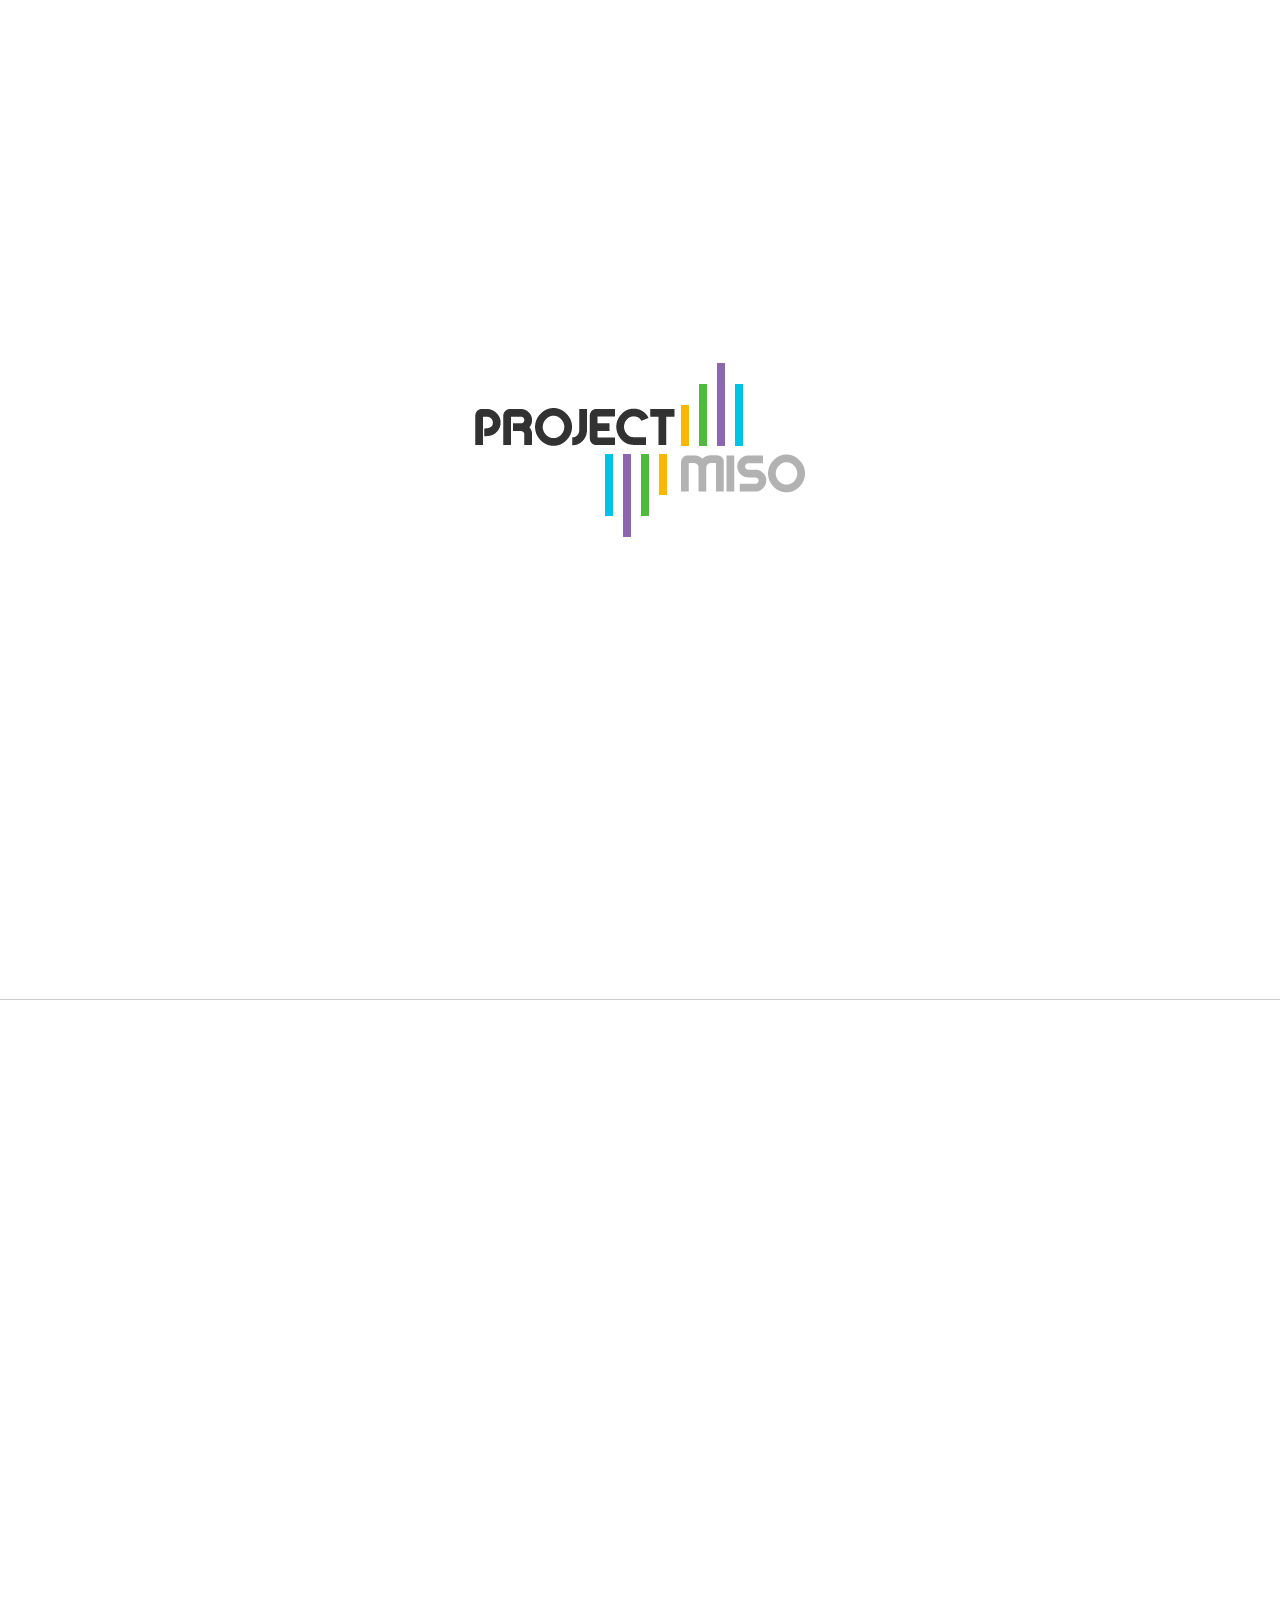
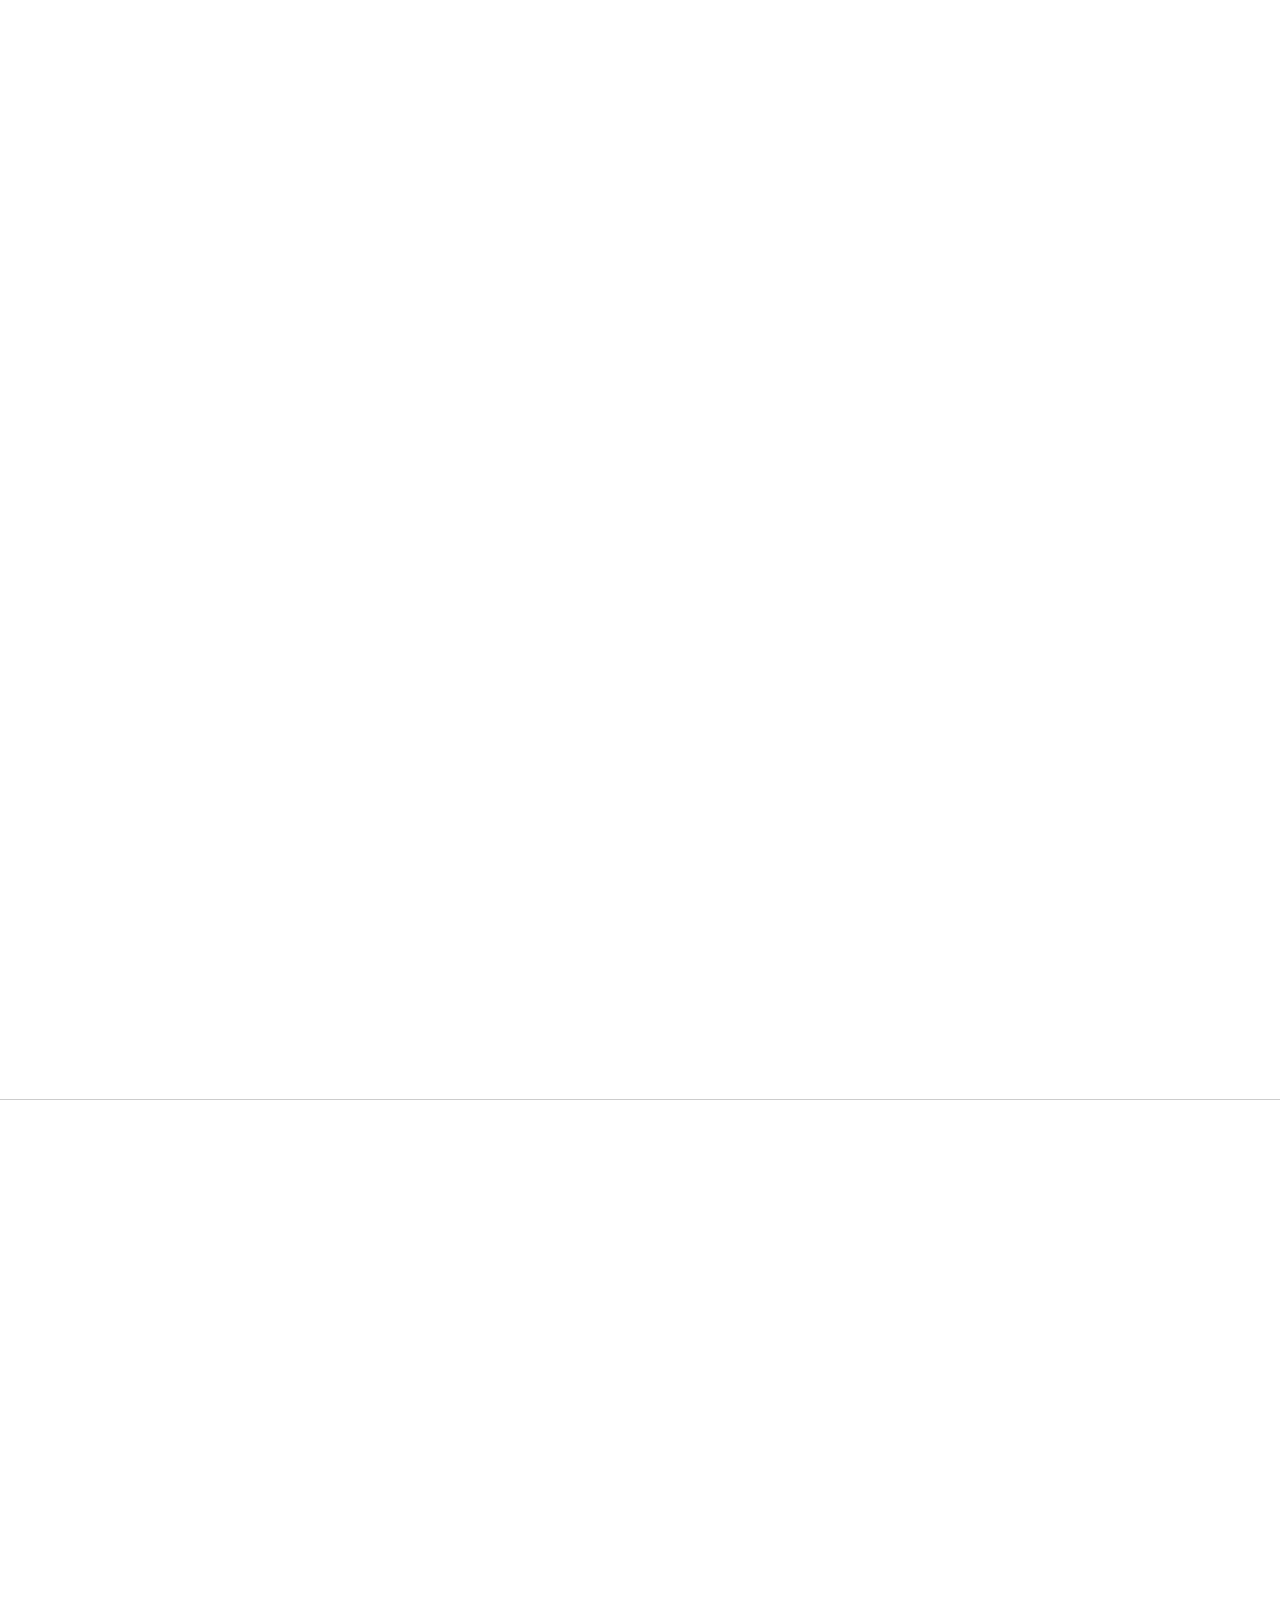
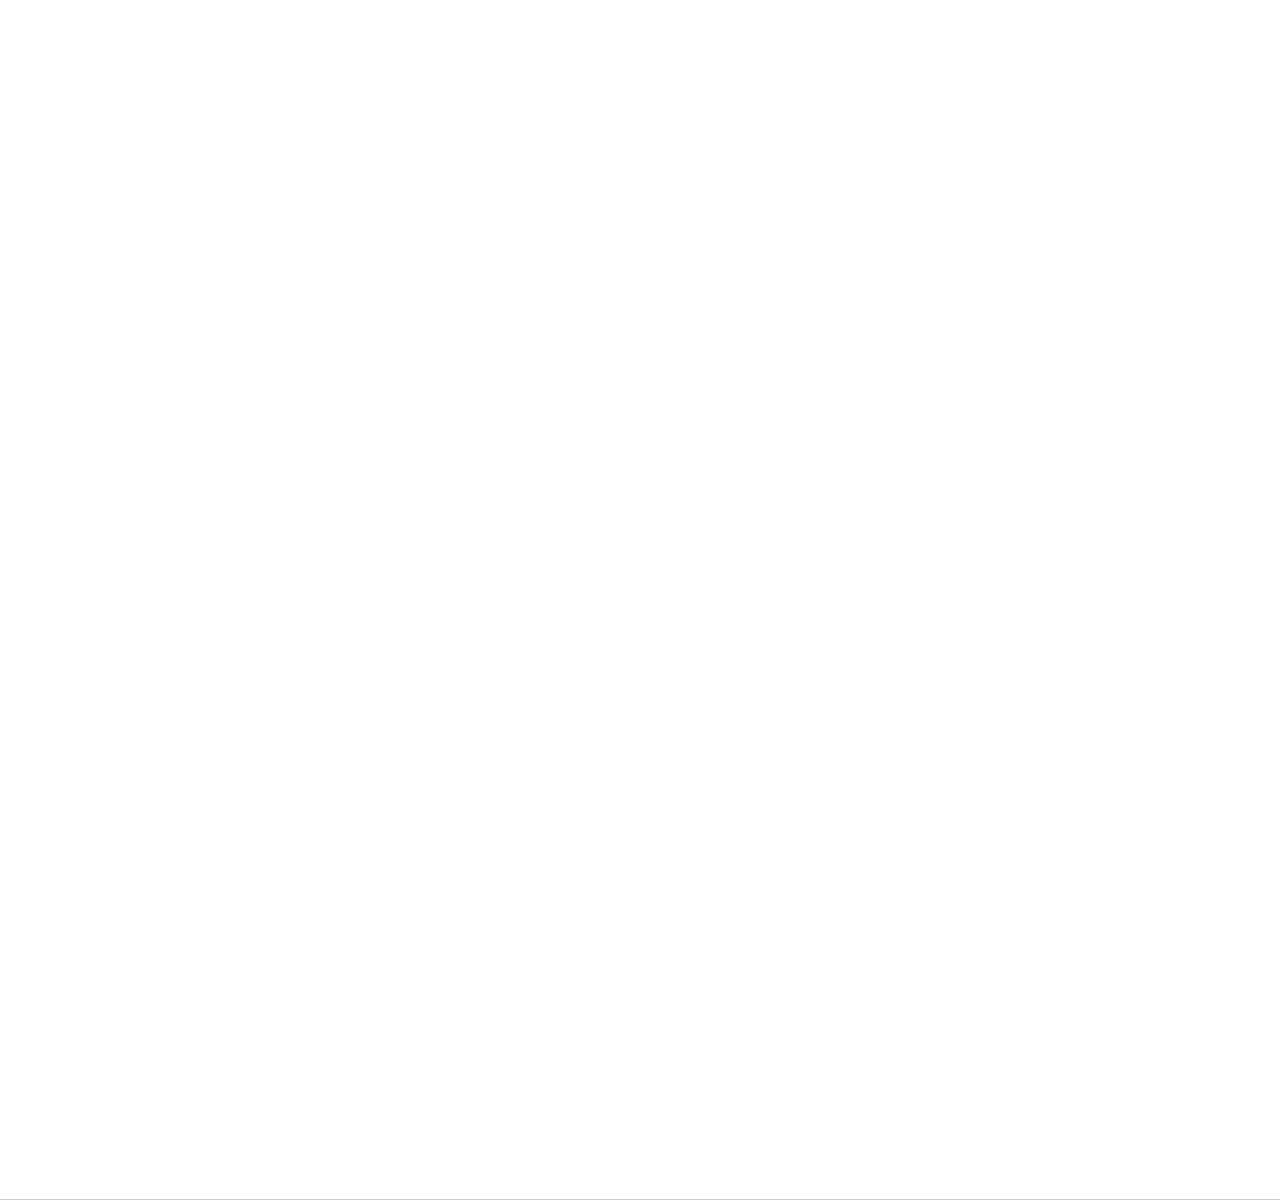
==== pm/index.html @ 78449ed8 "Started the PM Skrollr site" ====
<!DOCTYPE html>
<html>
<head>
	<meta charset="utf-8">
	<meta name="viewport" content="width=device-width, initial-scale=1, maximum-scale=1">

	<title>ProjectMiso | ...</title>
<!--[if IE]>
    <link href="/stylesheets/ie.css" media="screen, projection" rel="stylesheet" type="text/css" />
<![endif]-->

	<link href="styles/styles.css" rel="stylesheet" type="text/css" />
    <script type="text/javascript" src="js/modernizr_2.0.6.js"></script>
</head>
<body class="body_overlay_style">

    <!-- Loading Overlay -->
    <div class="loading_overlay">
		<div class="spinner moon"></div>
    </div>
    
    <!--
        Main Nav - that can move and reposition
    -->
    <nav class="main">
        <ul>
            <li><a href="#">Home</a></li>
            <li><a href="#">About</a></li>
            <li><a href="#">Our Process</a></li>
            <li><a href="#">Services</a></li>
            <li><a href="#">Case Studies</a></li>
        </ul>
    </nav>
    
    
    
    <!--  
        ############   Intro Scene 1 ##############
        Starts: 0 scroll points | Ends: 205 scroll points
    -->
    <section class="section intro_logo_scene">
        <!-- turn this from absolute/relative to fixed, then return to absolute to move it out of screen -->
        <div class="logo_box" data-201="position: fixed; top: 50%;" data-205="position: absolute; top: 0px">
            <div class="logo_broken">
                <div class="project" data-60="left: 0px;opacity:1" data-200="left: -100px;opacity:0"><img src="images/logo_01_project.png" width="204" height="49" alt="logo_01_project"></div>
                <div class="miso" data-60="left: 199px;opacity:1" data-200="left: 300px;opacity:0"><img src="images/logo_01_miso.png" width="131" height="46" alt="logo_01_miso"></div>
                <div class="bars top">
                    <div class="color_4" data-0="top: 42px;opacity:1" data-200="top: -500px;opacity:0"></div>
                    <div class="color_3" data-0="top: 21px;opacity:1" data-150="top: -500px;opacity:0"></div>
                    <div class="color_2" data-0="top: 0px;opacity:1" data-100="top: -500px;opacity:0"></div>
                    <div class="color_1" data-0="top: 21px;opacity:1" data-50="top: -500px;opacity:0"></div>
                </div>
                <div class="bars bottom">
                    <div class="color_4" data-0="top: 0px;opacity:1" data-200="top: 500px;opacity:0"></div>
                    <div class="color_3" data-0="top: 0px;opacity:1" data-150="top: 500px;opacity:0"></div>
                    <div class="color_2" data-0="top: 0px;opacity:1" data-100="top: 500px;opacity:0"></div>
                    <div class="color_1" data-0="top: 0px;opacity:1" data-50="top: 500px;opacity:0"></div>
                </div>
            </div>
        </div>
    
    </section>
    
    <!-- 
        Black/White Slanted Background 
        Should start moving just before logo disappears => for Intro Scene 2
    -->
    <div class="slanted_bg" 
        data-0="left: 130%;" 
        data-150="left: 130%;" data-250="left: 30%;" 
        data-1400="left: 30%;" data-1700="left: -67%;">
        <div class="slanted_bg_1"></div>
    </div>
        
    <!-- 
        ############   Intro Scene 2 ##############
        Starts: 150 scroll points | Ends: 1500 scroll points
        
        Animation completed by 1200, pause till 1300
    -->
    <!-- The Scene Section -->
    <section class="section intro_scene2">
        <div class="wrapper">
            
            <!-- 
                Turn this from absolute/relative to fixed, then return to absolute to move it out of screen.
                Time it to show this after the H1 paragraphs below.
                Phase out while Scene 3 is coming in. Time this with Scene 3 logo.
            -->
            <header 
                data-700="position:fixed;opacity:0;top:-200px;" data-1100="opacity:1;top:40px;"
                data-1500="opacity:1;" data-1605="opacity:0; pisition: relative;">
                <a href="/" class="logo" title="Home"></a>
            </header>
            
            <!--
                Turning this to fixed position just before the logo disintegration completes.
                Phases out as Scene 3 comes in
            -->
            <div class="content_box" 
                data-150="position:fixed; left: 15%;"
                data-1500="opacity: 1;" data-1605="opacity: 0; position: relative;">
                
                <!-- This H1 is invisible to the user -->
                <h1 class="out">We develop business solutions. We design for people. We make websites.</h1>
                
                <!-- 
                    Animated H1s 
                    Each takes 100 points, the next start -30 points
                    Starts slightly before the slanted BG stops - see above.
                -->
                <h1>
                    <div class="pieces" 
                        data-230="opacity: 0; top: 50px; transform: rotate(10deg);" data-330="opacity: 1; top: 0px; transform: rotate(0deg);" >We</div>
                    <div class="pieces" 
                        data-300="opacity: 0; top: 50px; transform: rotate(10deg);" data-400="opacity: 1; top: 0px; transform: rotate(0deg);">develop</div>
                    <div class="pieces"  
                        data-370="opacity: 0; top: 50px; transform: rotate(10deg);" data-470="opacity: 1; top: 0px; transform: rotate(0deg);">business</div>
                    <div class="pieces" data-0="opacity: 0; top: 20px; transform: rotate(10deg);" 
                        data-440="opacity: 0; top: 50px; transform: rotate(10deg);" data-540="opacity: 1; top: 0px; transform: rotate(0deg);">solutions.</div>
                </h1>
                <h1>
                    <div class="pieces" 
                        data-510="opacity: 0; top: 50px; transform: rotate(10deg);" data-610="opacity: 1; top: 0px; transform: rotate(0deg);">We</div>
                    <div class="pieces" 
                        data-580="opacity: 0; top: 50px; transform: rotate(10deg);" data-680="opacity: 1; top: 0px; transform: rotate(0deg);">design</div>
                    <div class="pieces" 
                        data-650="opacity: 0; top: 50px; transform: rotate(10deg);" data-750="opacity: 1; top: 0px; transform: rotate(0deg);">for</div>
                    <div class="pieces" 
                        data-730="opacity: 0; top: 50px; transform: rotate(10deg);" data-830="opacity: 1; top: 0px; transform: rotate(0deg);">people.</div>
                </h1>
                <h1>
                    <div class="pieces" 
                        data-800="opacity: 0; top: 50px; transform: rotate(10deg);" data-900="opacity: 1; top: 0px; transform: rotate(0deg);">We</div>
                    <div class="pieces" 
                        data-870="opacity: 0; top: 50px; transform: rotate(10deg);" data-970="opacity: 1; top: 0px; transform: rotate(0deg);">make</div>
                    <div class="pieces" 
                        data-940="opacity: 0; top: 50px; transform: rotate(10deg);" data-1040="opacity: 1; top: 0px; transform: rotate(0deg);">websites.</div>
                </h1>
                <div class="blurb" 
                    data-1100="opacity: 0;left: -40px;" data-1200="opacity: 1; left: 0px;">
                    ProjectMiso was established in 2001 in NYC.  As the internet grew and matured, so did we.  
                    And as technology evolved we lead the way, every year adding to the knowledge of the past.  
                    Web technology now runs through our veins, we live and breath it. 
                </div>
            </div>
            
        </div>
    </section>
    
    
    
    <!-- 
        ############   Intro Scene 2 ##############
        Starts: 1300 scroll points | Ends: ??? scroll points
        
        Animation completed by 1200, pause till 1300
    -->
    <!-- The Scene Section -->
    <section class="section intro_scene3">
        <div class="wrapper">
            <!-- 
                Phase in as scene 2 ends. Time this with Scene 2 logo.
                Push out as soon as scene 3 starts.
            -->
            <header 
                data-1500="position:fixed;opacity:0;" data-1600="opacity:1;">
                <a href="/" class="logo" title="Home"></a>
            </header>
    
            <!--
                Turnign this to fixed position just before the logo disintegration completes.
                Starts as soon as the scene moves in - see timing for the scene's logo above.
            -->
            <div class="content_box" 
                data-1600="position:fixed; left: 15%;">
                <h1 class="out">We build brands. We grow revenue.  We all succeed.</h1>
                
                <!-- 
                    Animated H1s 
                    Each takes 100 points, the next start -30 points
                    Starts soon after the scene moves in - see timing for the scene's logo above.
                -->
                <h1>
                    <div class="segment">
                        <div class="pieces" 
                            data-1700="opacity: 0; left: 40px; top: 20px;" data-1800="opacity: 1; left: 0px; top: 0px;">We</div>
                        <div class="pieces" 
                            data-1770="opacity: 0; left: 40px; top: -20px;" data-1870="opacity: 1; left: 0px; top: 0px;">build</div>
                        <div class="pieces" 
                            data-1840="opacity: 0; left: 40px; top: 20px;" data-1940="opacity: 1; left: 0px; top: 0px;">brands.</div>
                    </div>
                    <div class="segment">
                        <div class="pieces" 
                            data-1910="opacity: 0; left: 40px; top: -20px;" data-2010="opacity: 1; left: 0px; top: 0px;">We</div>
                        <div class="pieces"
                            data-1980="opacity: 0; left: 40px; top: 20px;" data-2080="opacity: 1;  left: 0px; top: 0px;">grow</div>
                        <div class="pieces"
                            data-2050="opacity: 0; left: 40px; top: -20px;" data-2150="opacity: 1; left: 0px; top: 0px;">revenue.</div>
                    </div>
                    <div class="segment">
                        <div class="pieces" 
                            data-2120="opacity: 0; left: 40px; top: -20px;" data-2220="opacity: 1; left: 0px; top: 0px;">We</div>
                        <div class="pieces" 
                            data-2190="opacity: 0; left: 40px; top: 20px;" data-2290="opacity: 1; left: 0px; top: 0px;">all</div>
                        <div class="pieces" 
                            data-2260="opacity: 0; left: 40px; top: -20px;" data-2360="opacity: 1; left: 0px; top: 0px;">succeed.</div>
                    </div>
                </h1>
                <div class="clearfix"></div>
                <div class="blurb" 
                    data-2330="opacity: 0; left: 40px;" data-2530="opacity: 1; left: 0px;">
                    And we do it with user and client conscious strategy, amazing creative design and groundbreaking code.  
                    We are known for our award-winning websites and applications.  We make evolved, thought provoking  
                    products for enterprise and startups for the web, ipad, iphone and android devices.
                </div>
            </div>
        </div>
    </section>
    
    <!-- ########## JAVASCRIPTS ############ -->
    <script type="text/javascript" src="http://ajax.googleapis.com/ajax/libs/jquery/1.11.0/jquery.min.js"></script>
    <script type="text/javascript" src="js/jquery.easing.1.3.js"></script>
    <script type="text/javascript" src="js/utils.js"></script>
    
    <!-- Custom Modules -->
    <script type="text/javascript" src="js/miso.tracker.js"></script>
    <script type="text/javascript" src="js/miso.animator.js"></script>
    <script type="text/javascript" src="js/skrollr.js"></script>
    
    <!-- Script Level -->
    <script type="text/javascript" src="js/scripts.js"></script>

</body>
</html>
---- pm/styles/styles.css ----
@import url('fonts.css');
@import url('stylesheets/screen.css') screen;
@import url('stylesheets/print.css') print;
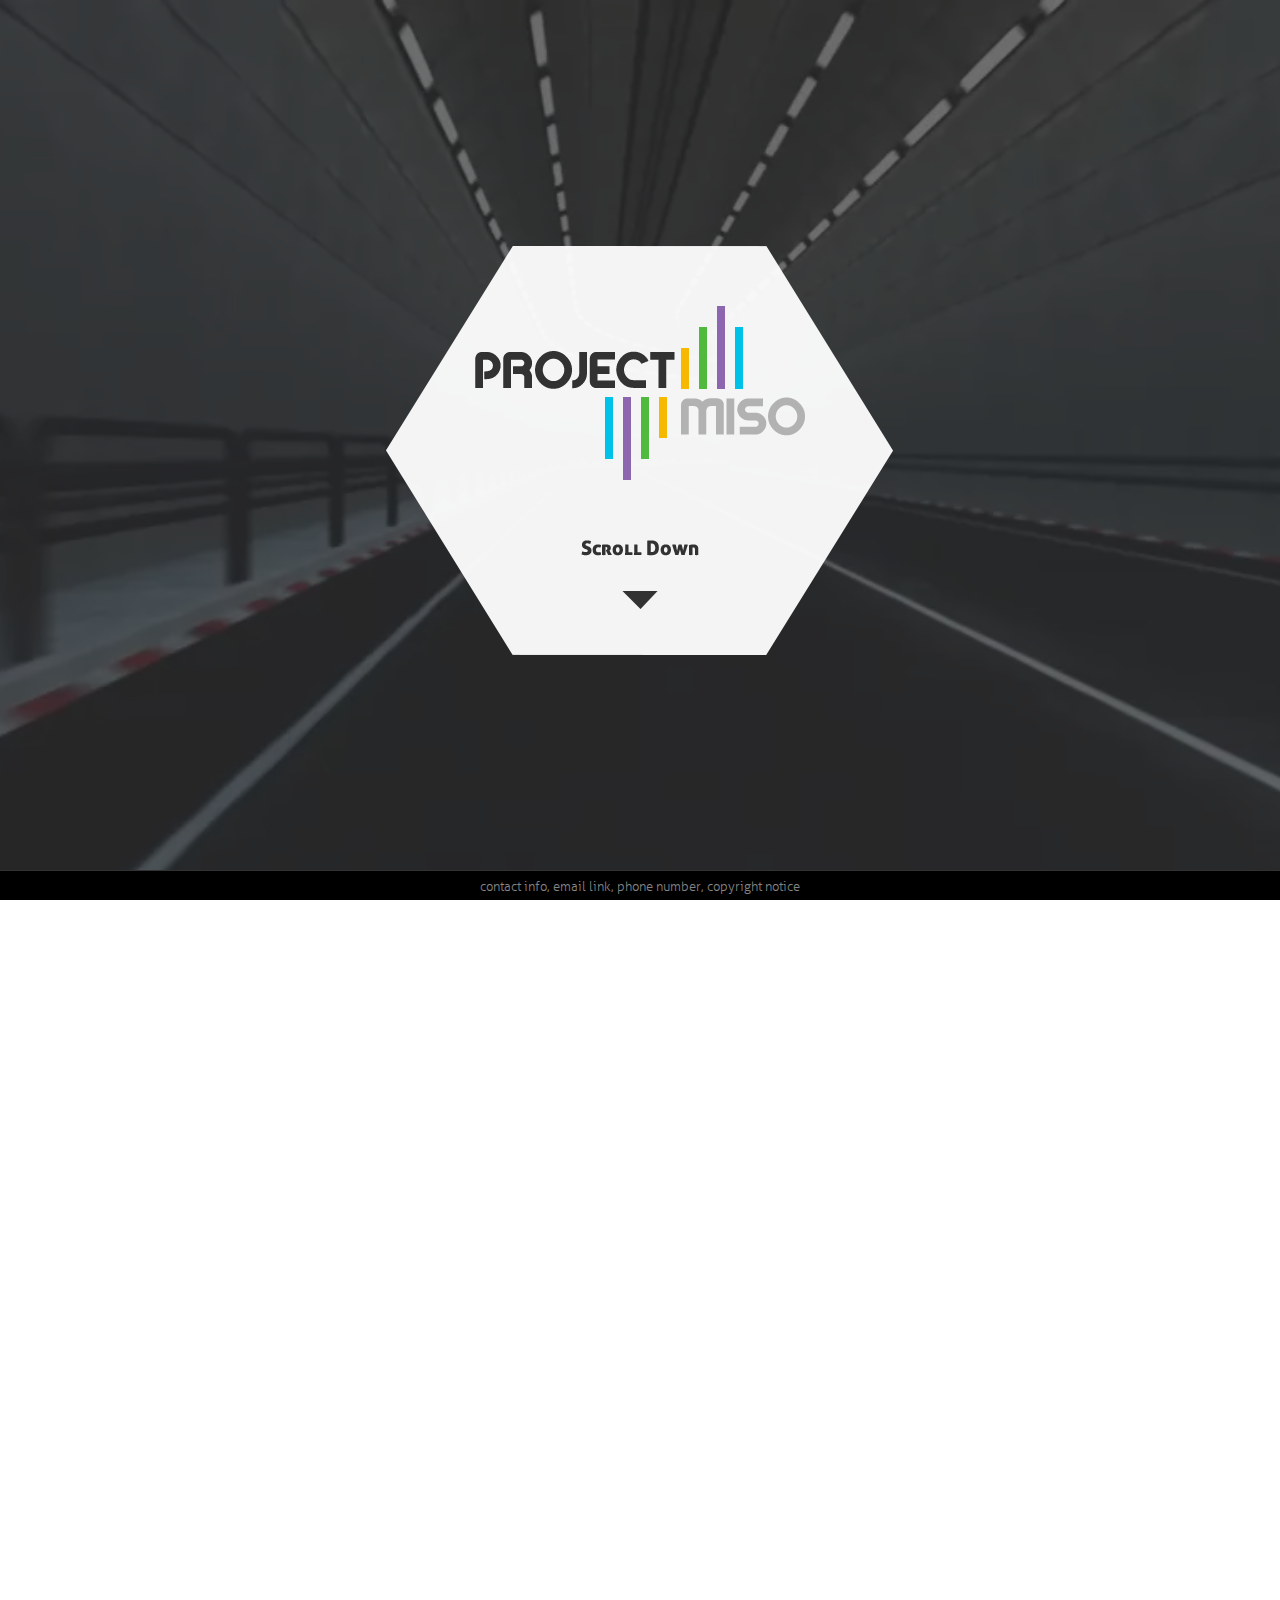
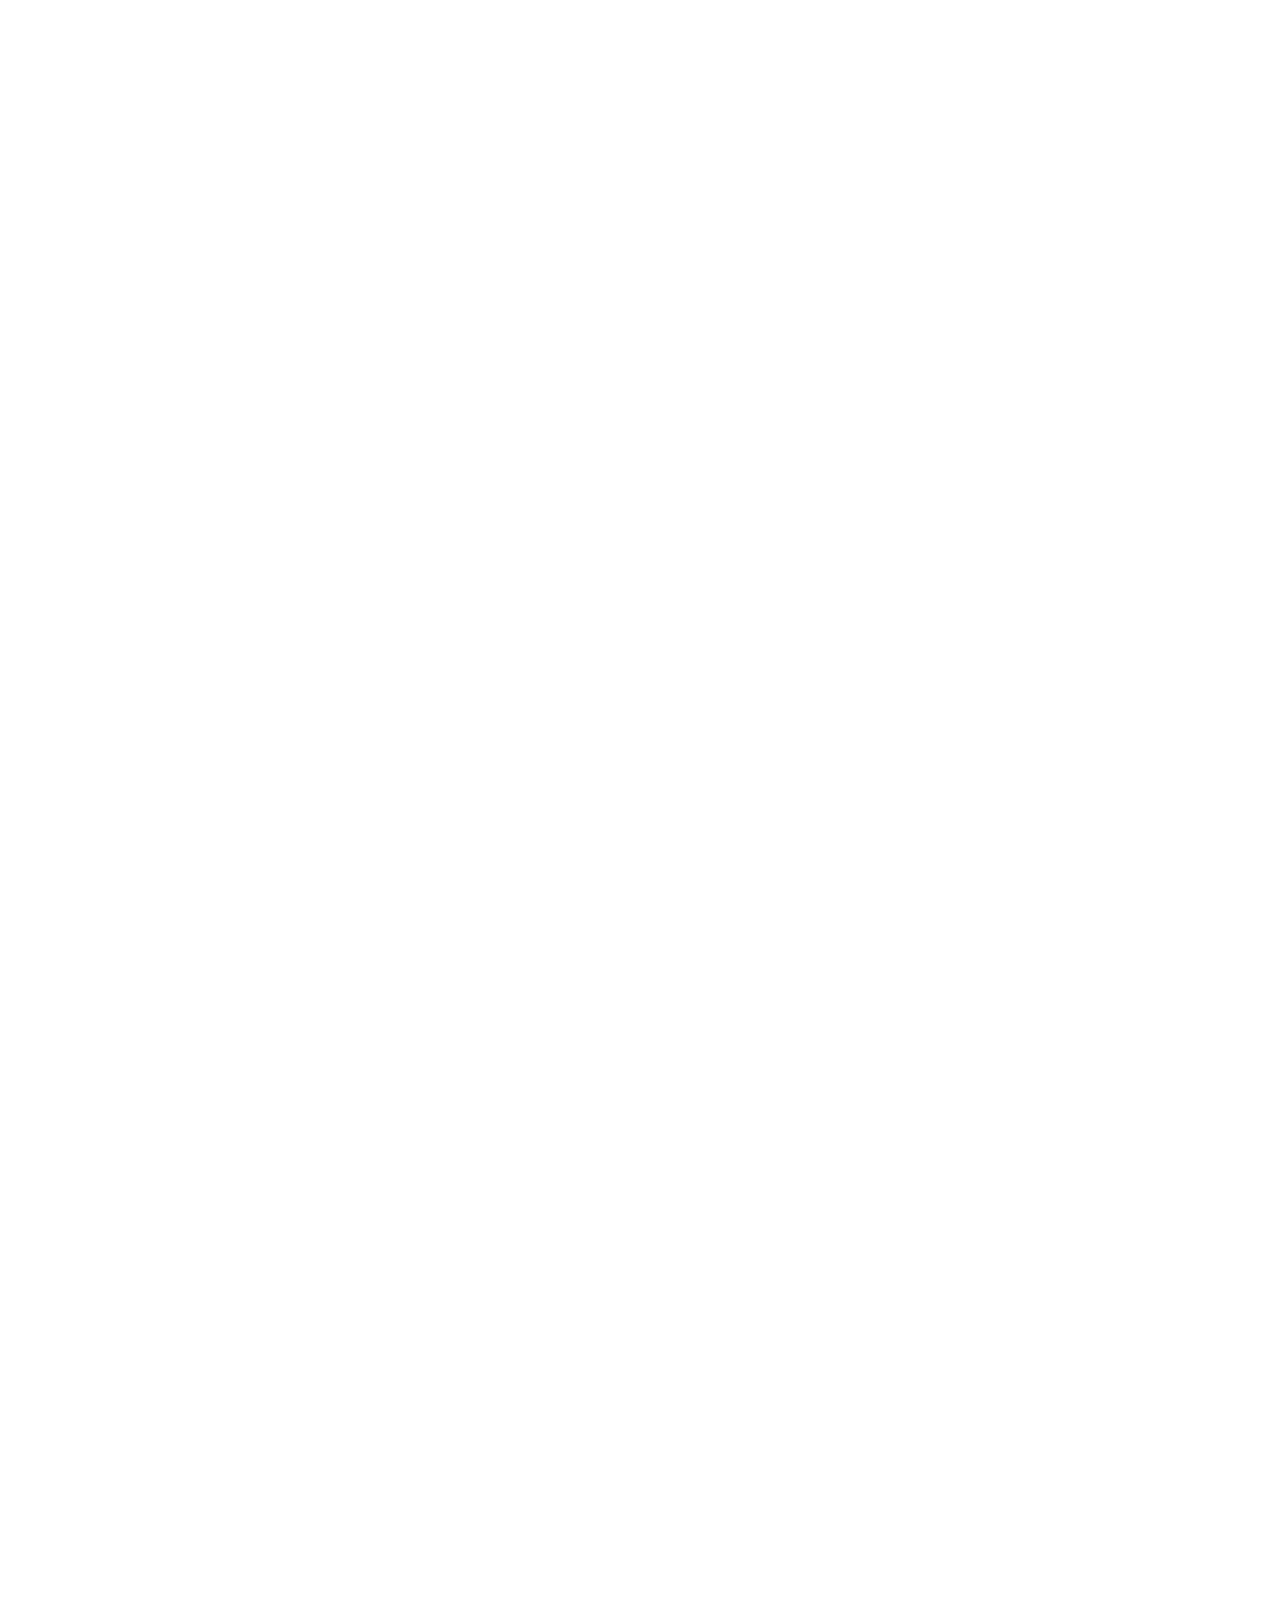
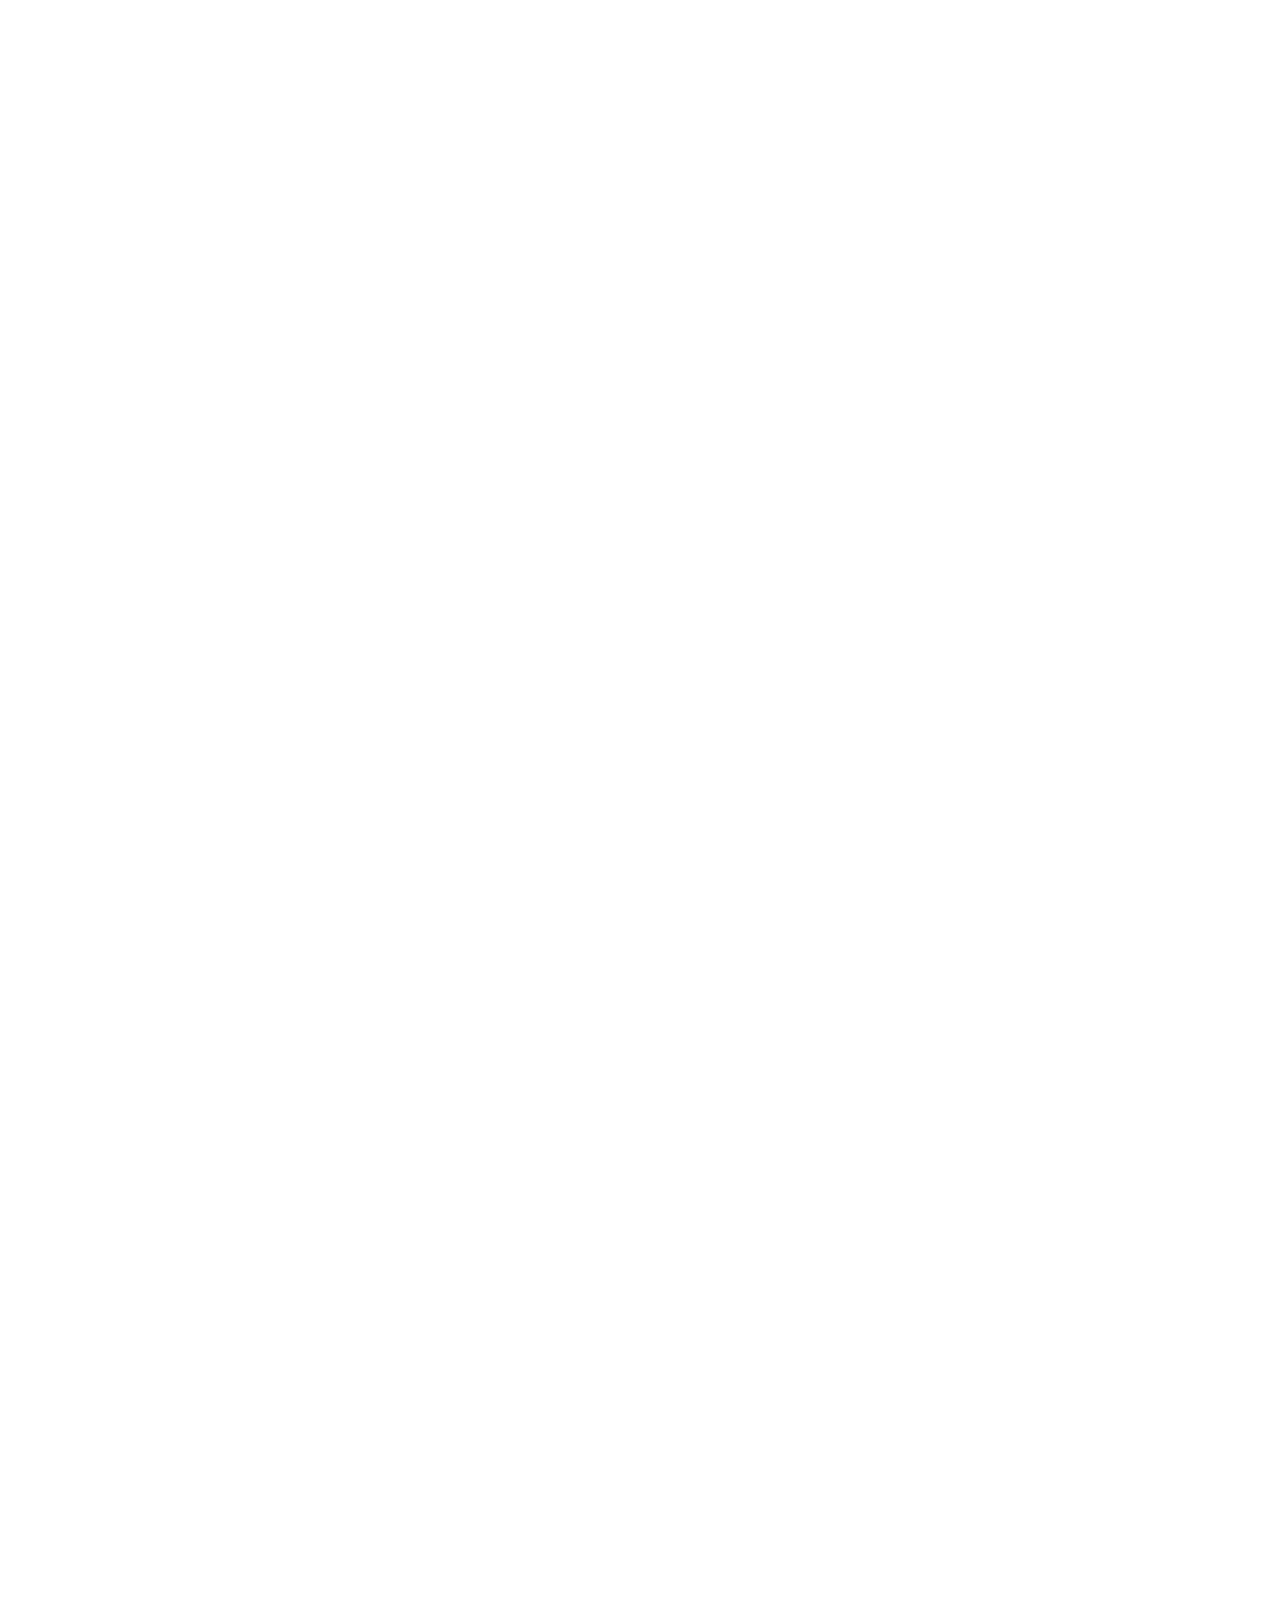
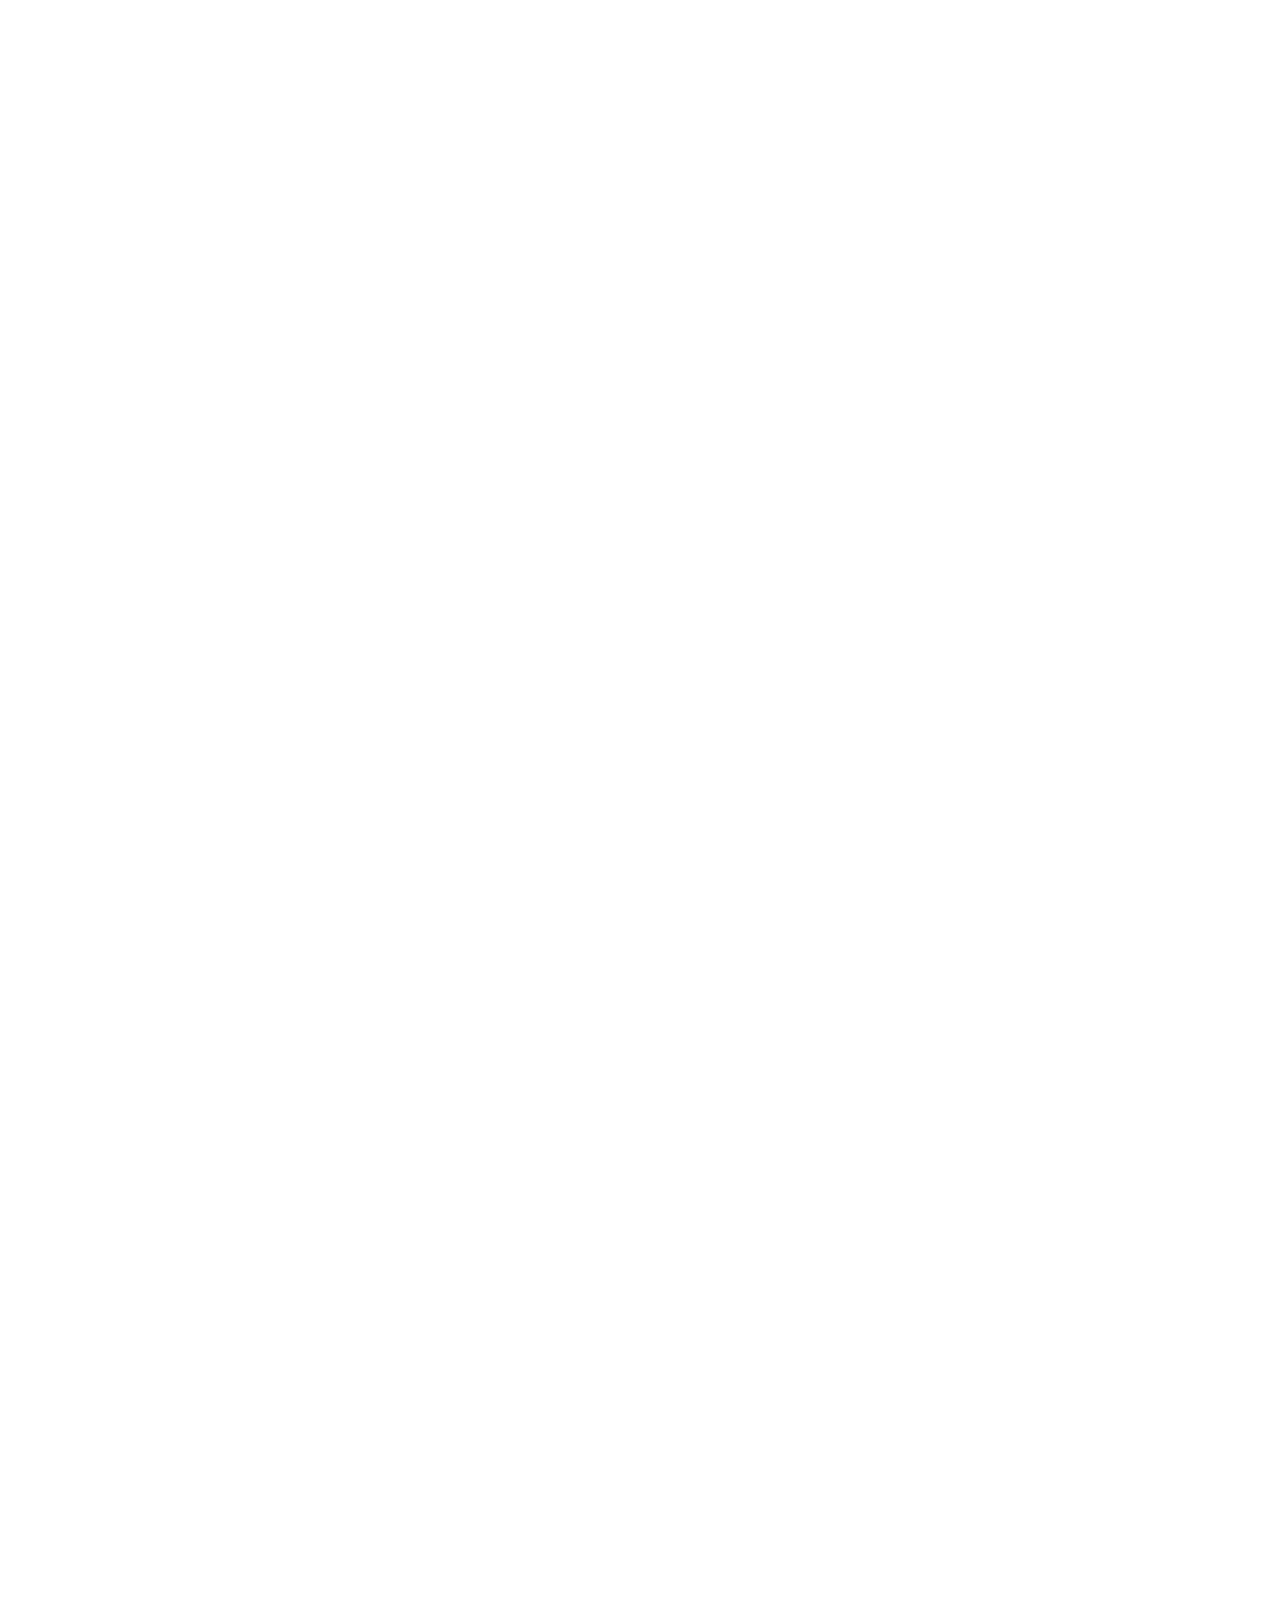
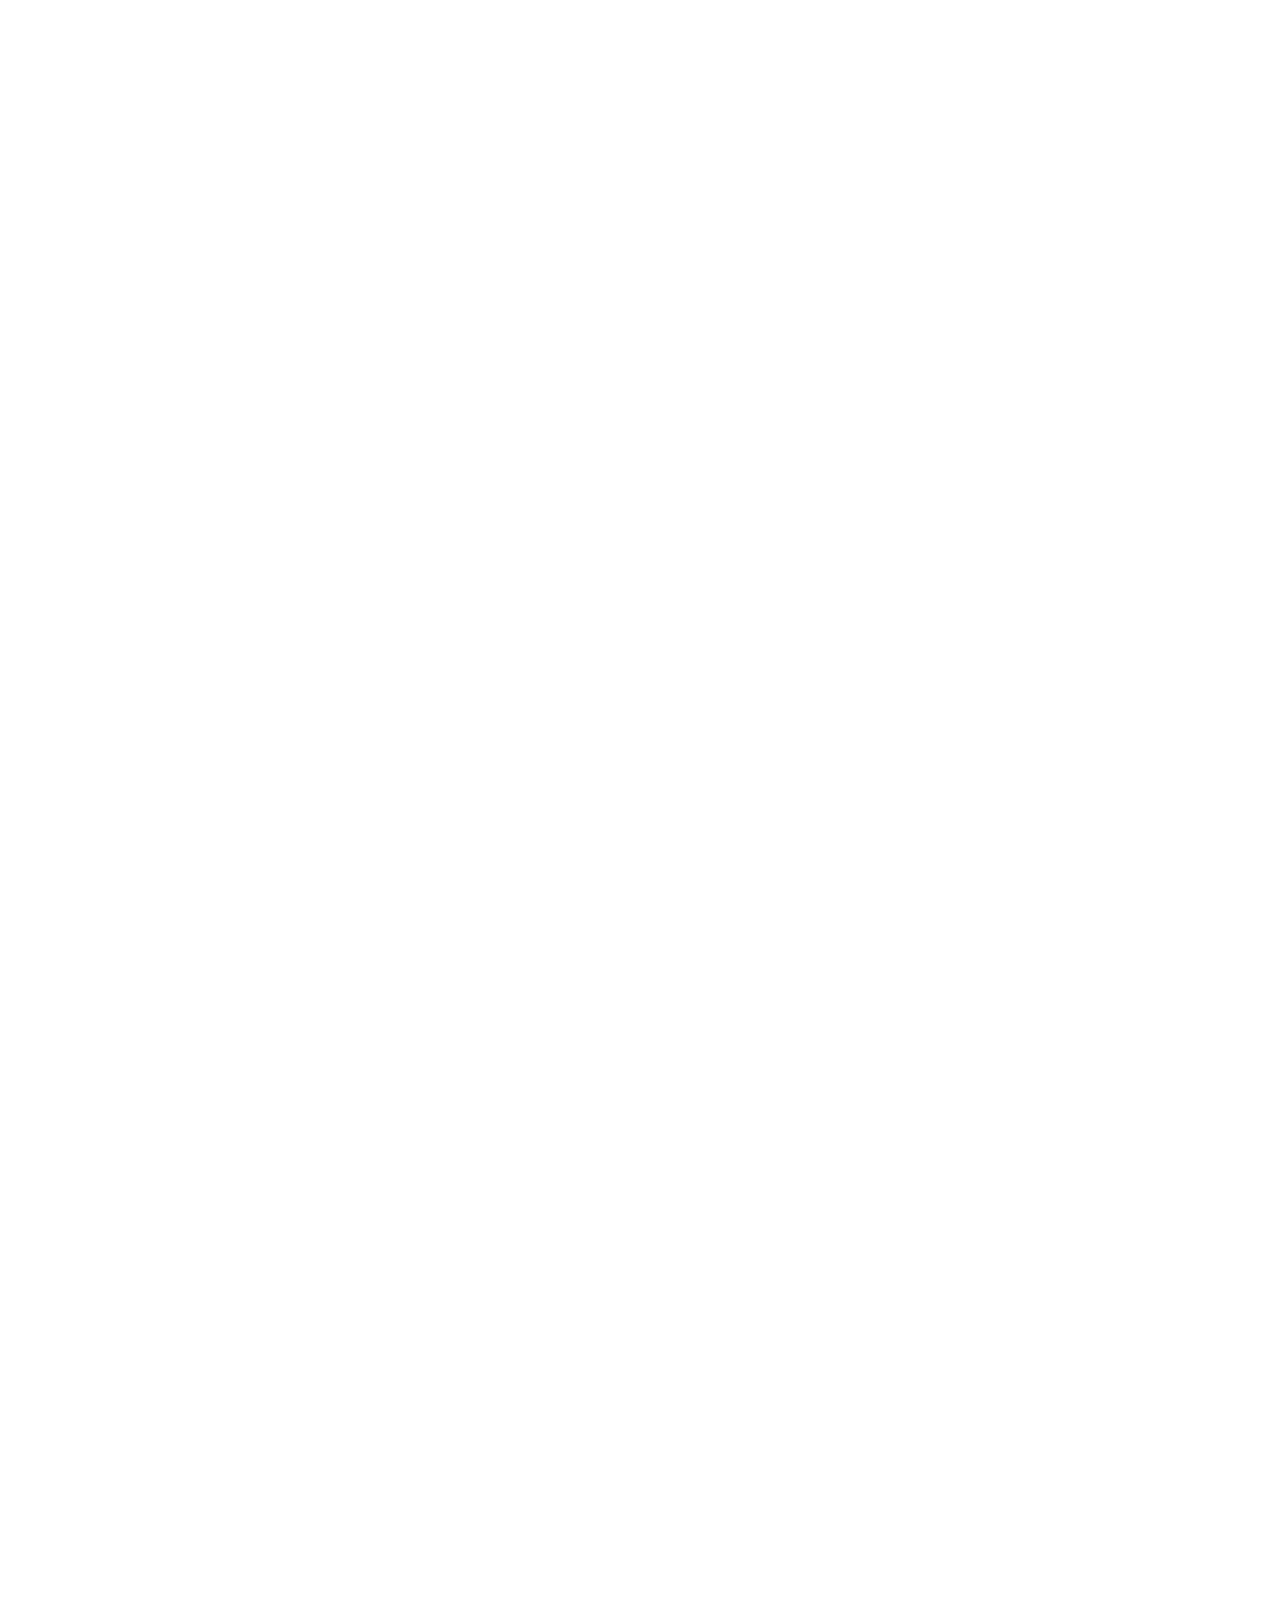
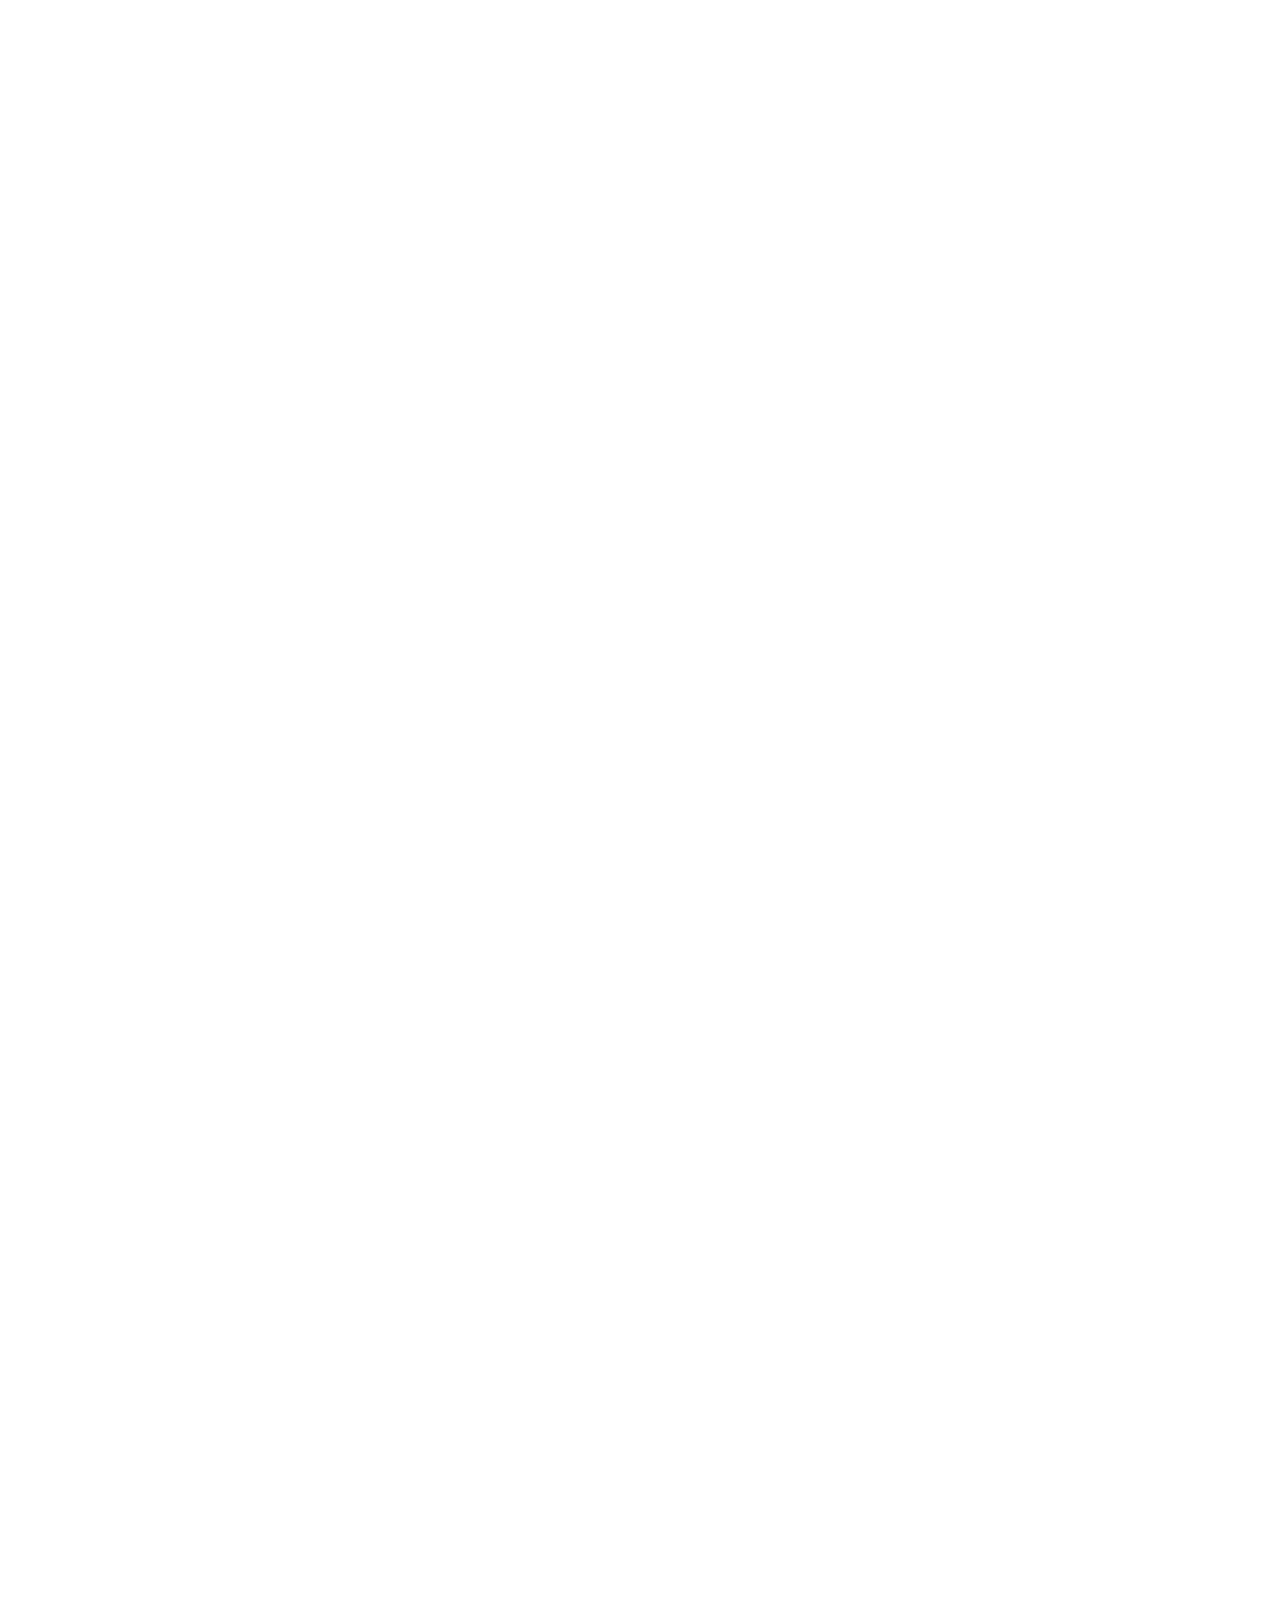
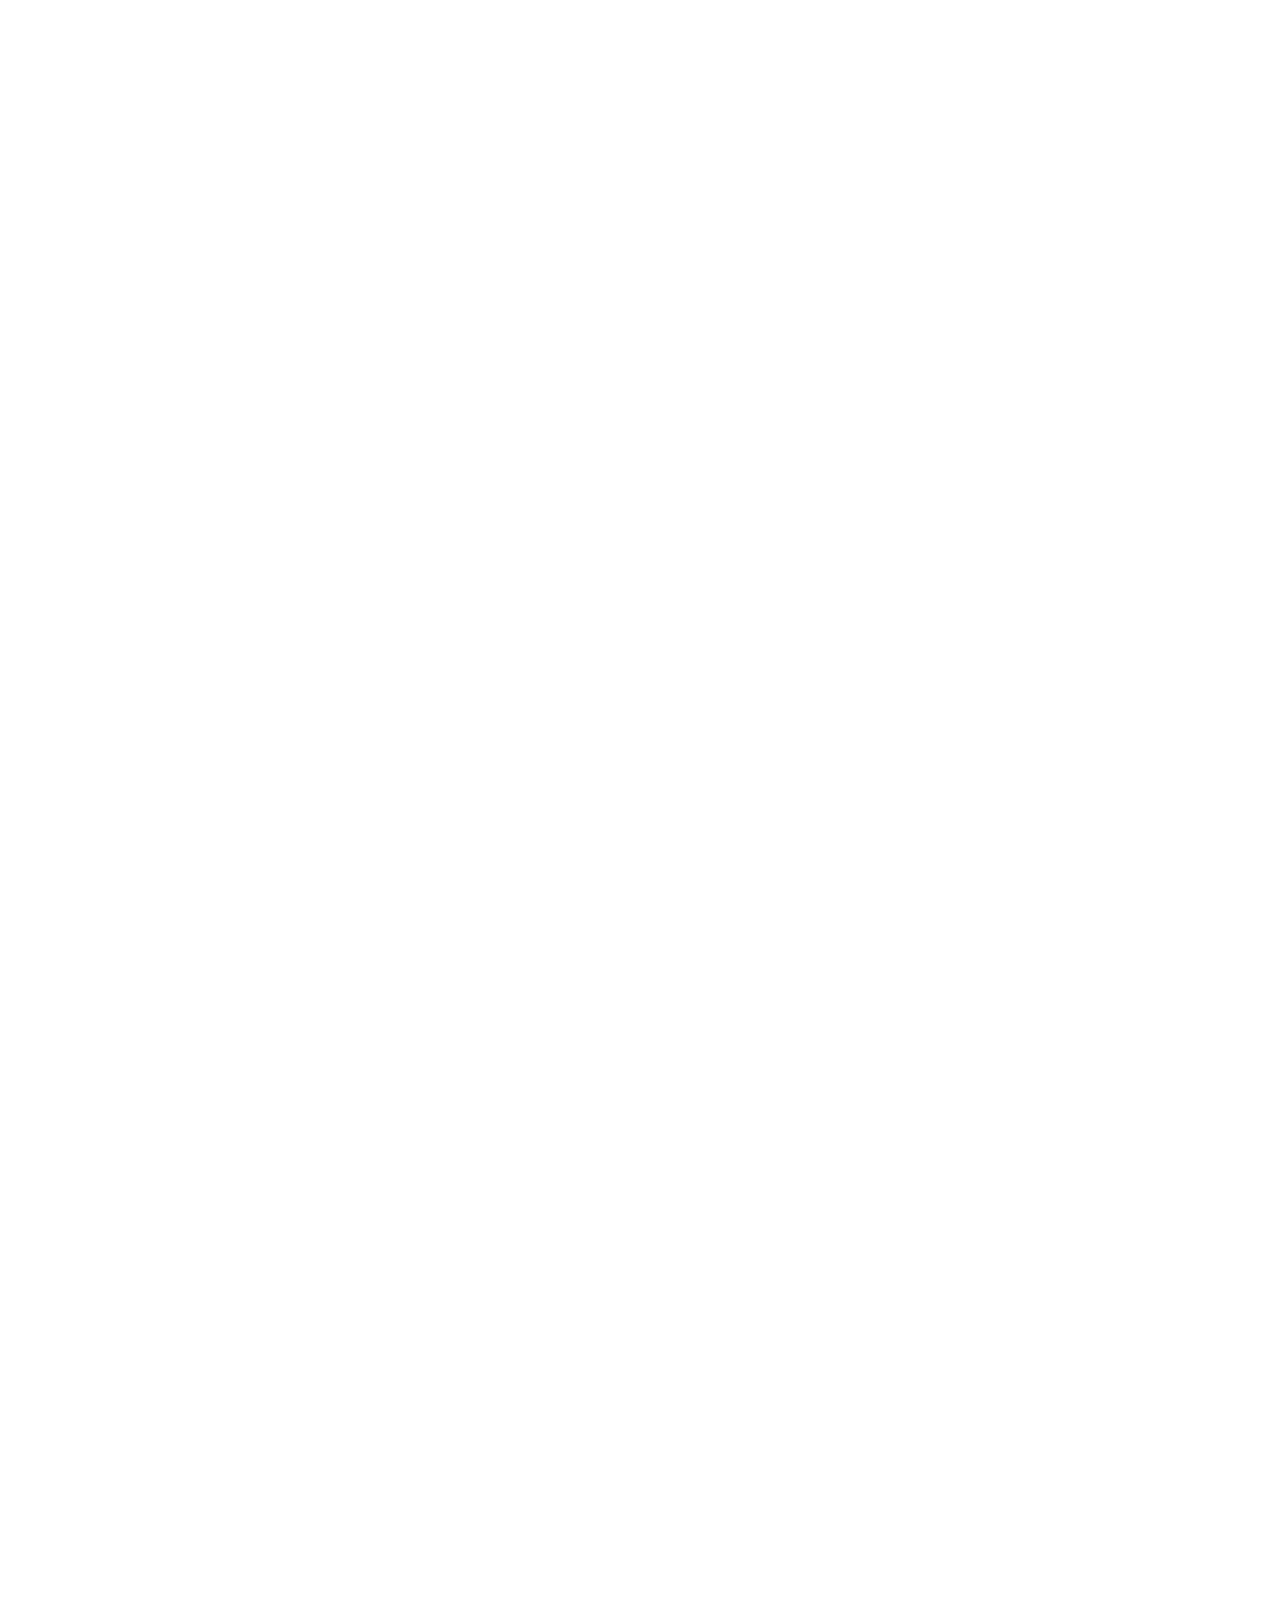
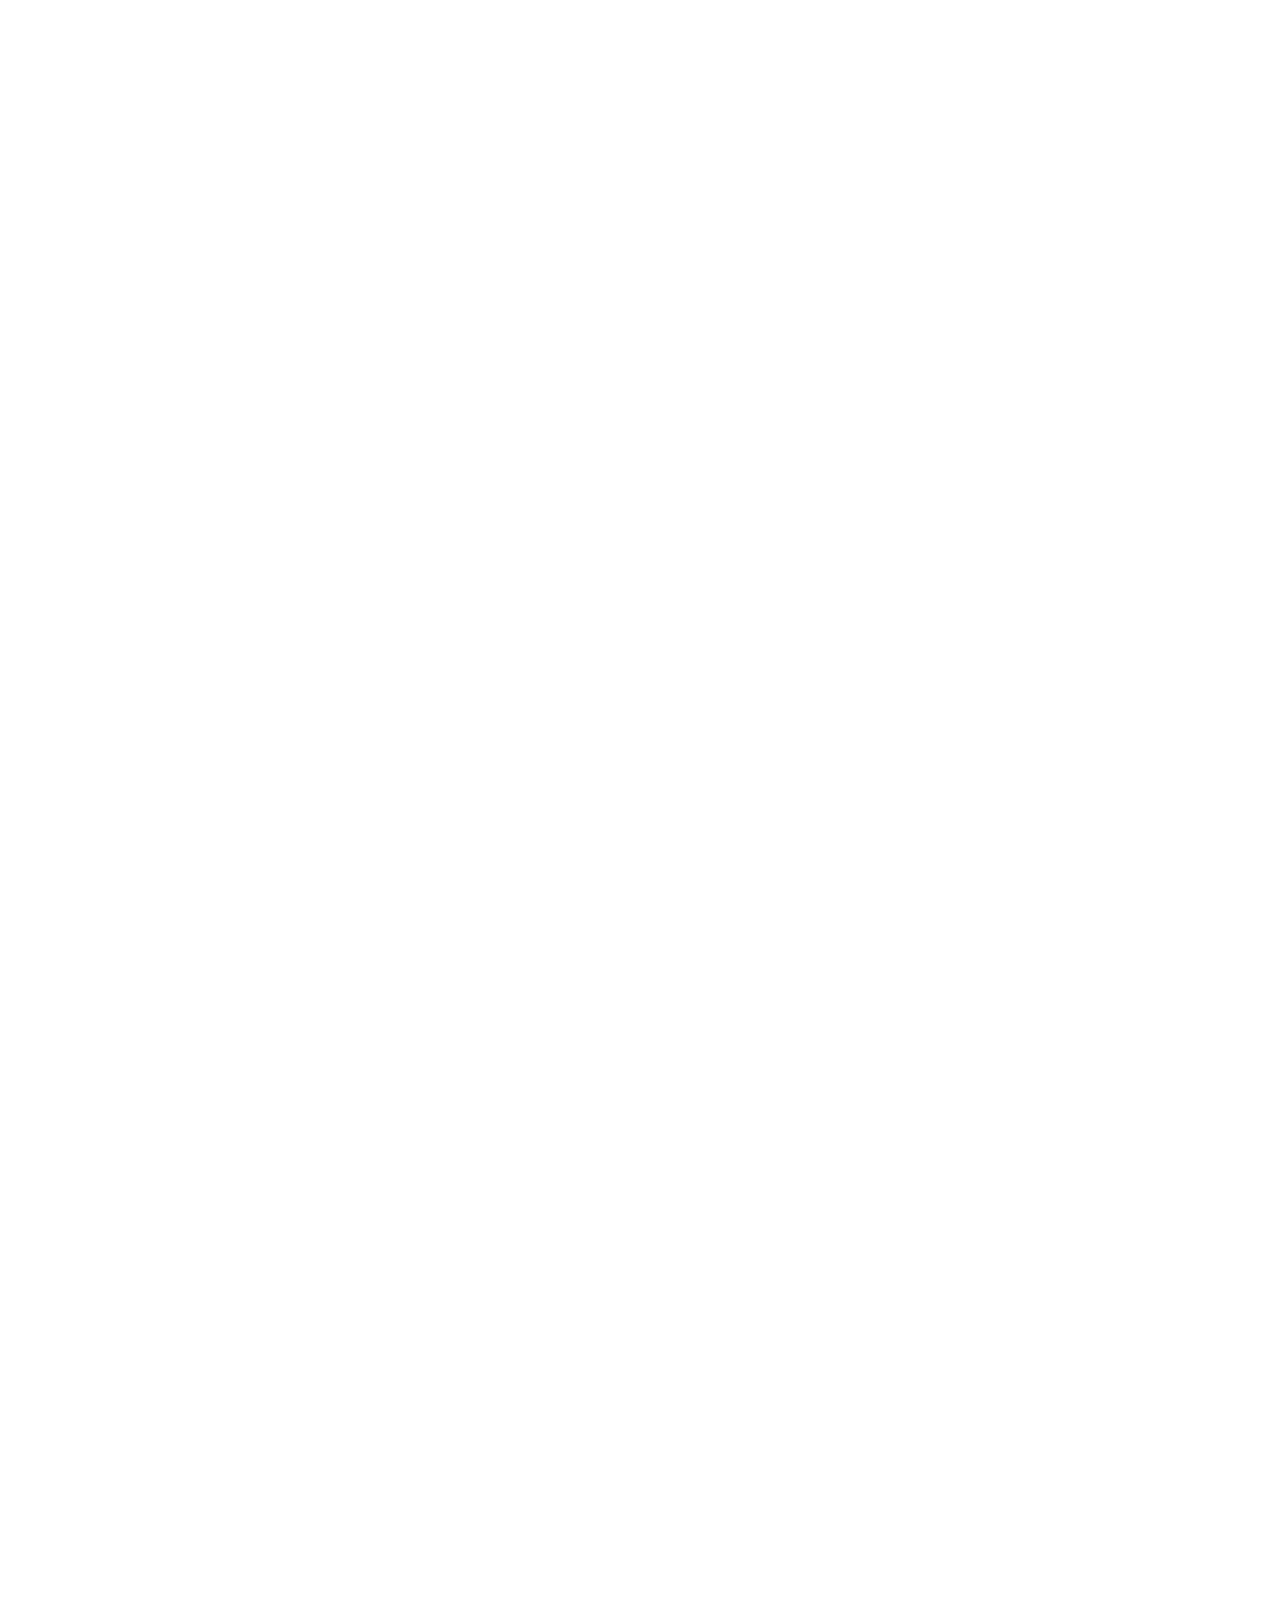
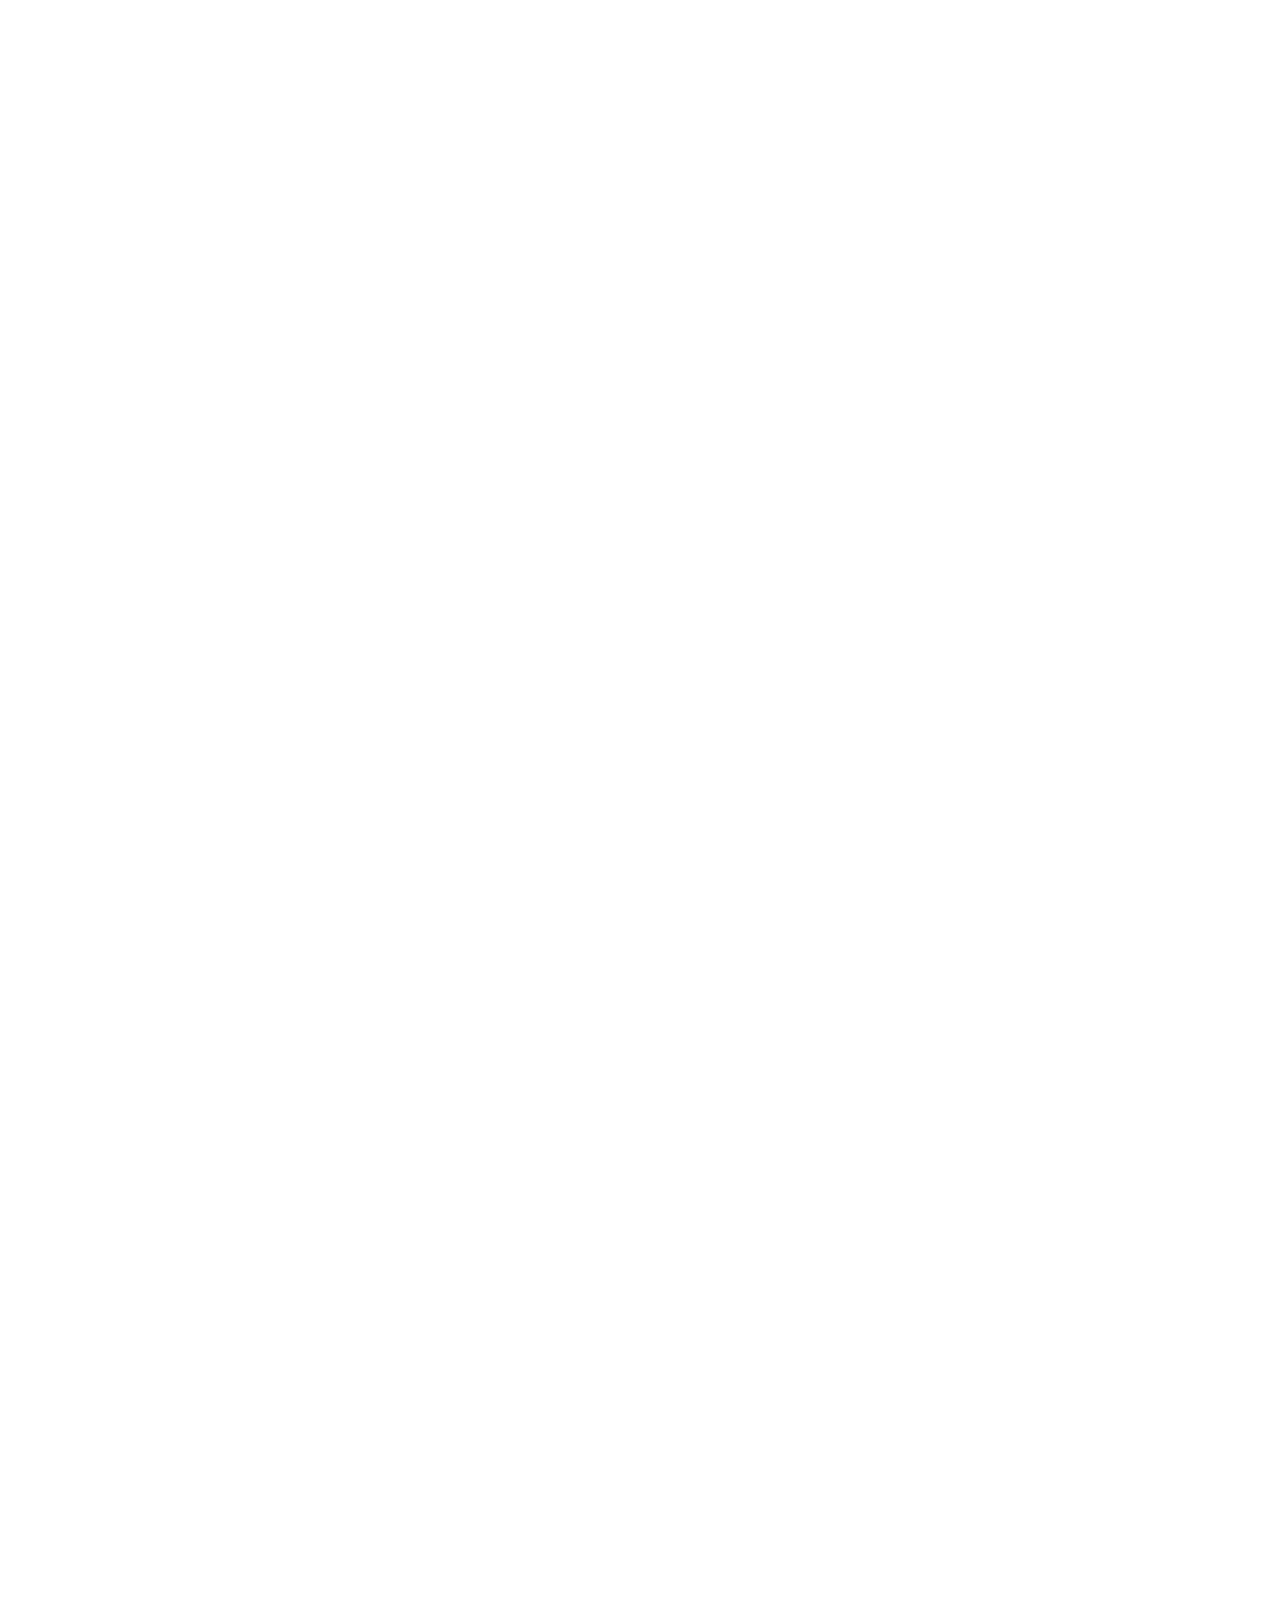
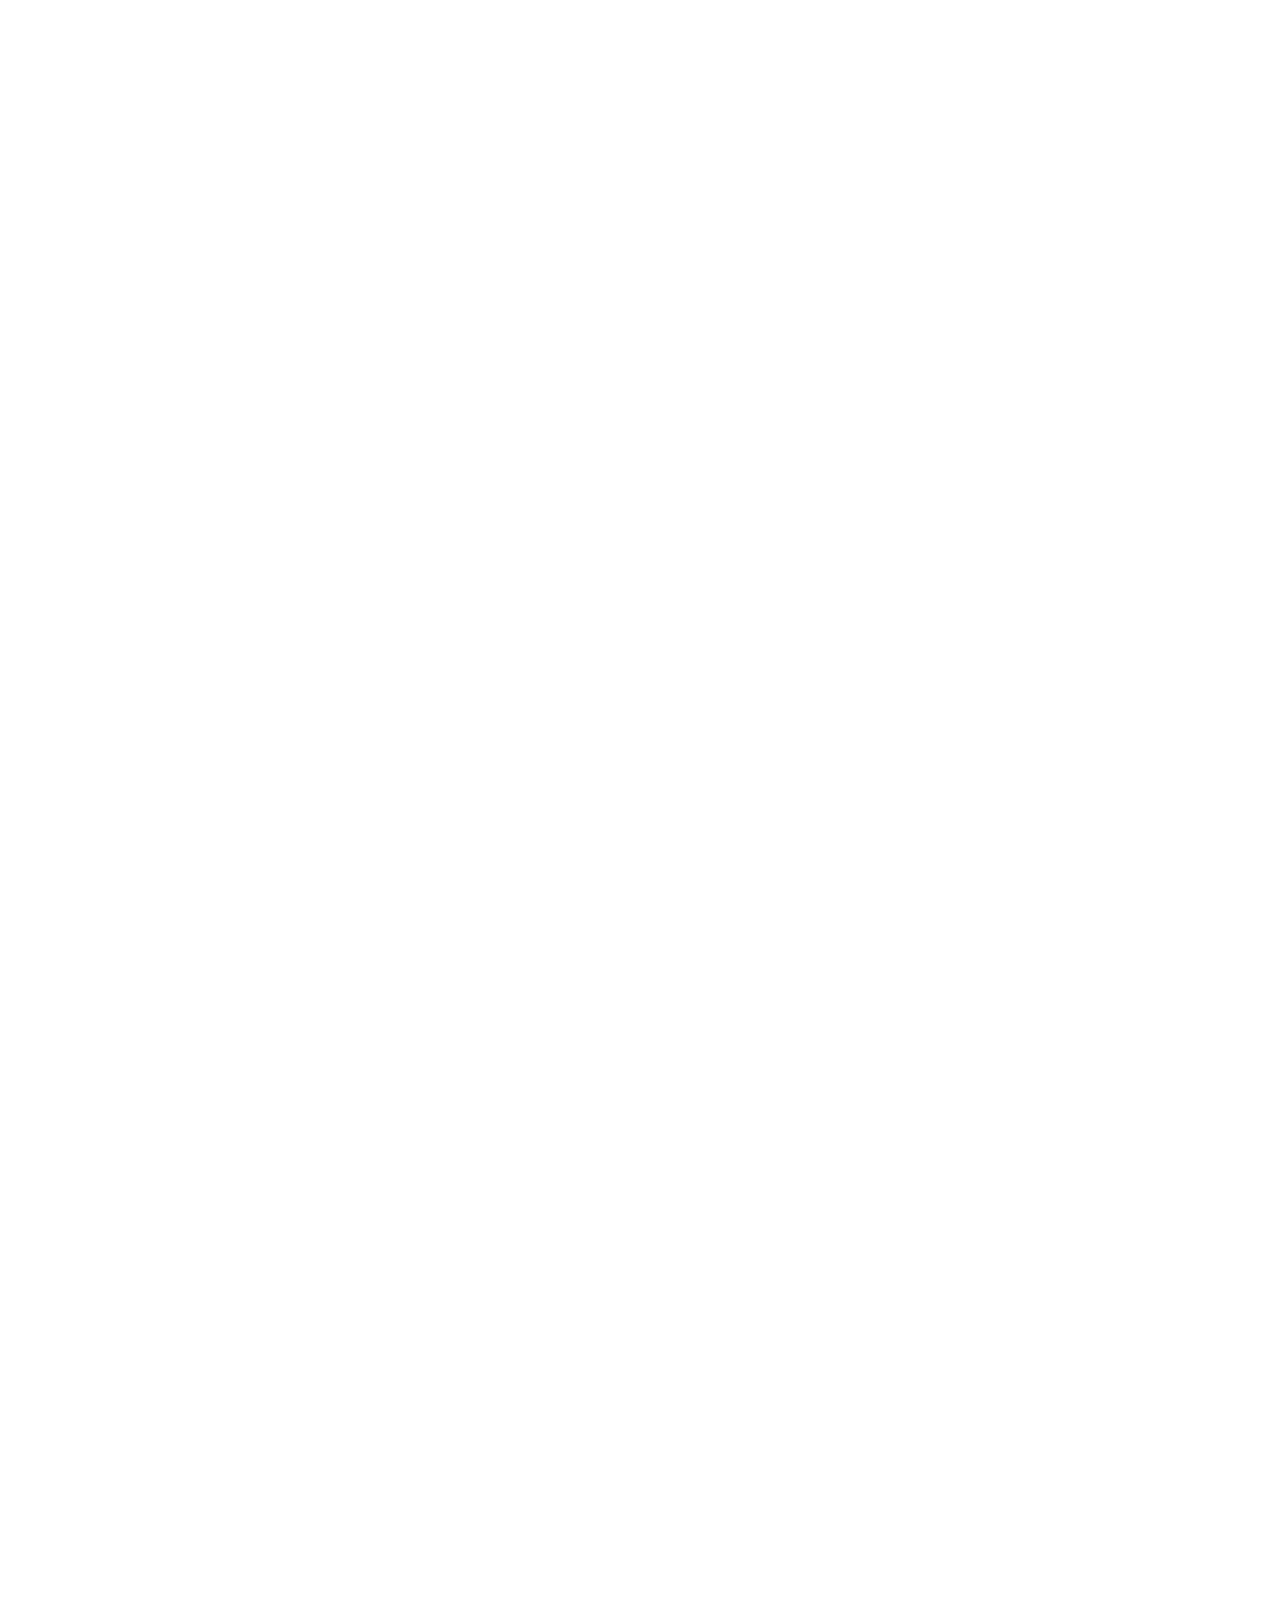
==== commit fefb7db6: "Working on the 5th (Clients) Section of PM Site" ====
--- a/pm/index.html
+++ b/pm/index.html
@@ -14,100 +14,174 @@
 </head>
 <body class="body_overlay_style">
 
-    <!-- Loading Overlay -->
+    <!-- 
+        Loading Overlay 
+            Start at opening
+            Phases out on load, never returns
+    -->
     <div class="loading_overlay">
 		<div class="spinner moon"></div>
     </div>
     
     <!--
         Main Nav - that can move and reposition
-    -->
-    <nav class="main">
+        
+        Appears in Intro Scene 2
+            Phase in: 1300 to 2000
+        
+    -->
+    <nav class="main" data-0="display: none;"
+        data-100="display: block;"
+        data-4600="top: 240px" data-4800="top: 80px;">
         <ul>
-            <li><a href="#">Home</a></li>
-            <li><a href="#">About</a></li>
-            <li><a href="#">Our Process</a></li>
-            <li><a href="#">Services</a></li>
-            <li><a href="#">Case Studies</a></li>
+            <li data-1300="transform:rotateY(90deg) skew(0, -2deg);opacity:0;"
+                data-1600="transform:rotateY(0deg) skew(0, -2deg);opacity:1;"><a href="#">Home</a></li>
+            <li data-1400="transform:rotateY(90deg) skew(0, -2deg);opacity:0;"
+                data-1700="transform:rotateY(0deg) skew(0, -2deg);opacity:1;"><a href="#">About</a></li>
+            <li data-1500="transform:rotateY(90deg) skew(0, -2deg);opacity:0;"
+                data-1800="transform:rotateY(0deg) skew(0, -2deg);opacity:1;"><a href="#">Our Process</a></li>
+            <li data-1600="transform:rotateY(90deg) skew(0, -2deg);opacity:0;"
+                data-1900="transform:rotateY(0deg) skew(0, -2deg);opacity:1;"><a href="#">Services</a></li>
+            <li data-1700="transform:rotateY(90deg) skew(0, -2deg);opacity:0;"
+                data-2000="transform:rotateY(0deg) skew(0, -2deg);opacity:1;"><a href="#">Case Studies</a></li>
         </ul>
     </nav>
     
     
+    <!-- 
+        Video BG
+            Startes on load, with Intro Scene 1
+                Start: 0 | End: 2200
+            Phases out going toward Intro Scene 2
+                Start: 2200 | End: 2500
+    -->
+    <div class="video_BG" 
+        data-2200="opacity: 1; display: block;" data-2500="opacity: 0; display: none;"></div>
+    
+    
+    
     
     <!--  
         ############   Intro Scene 1 ##############
-        Starts: 0 scroll points | Ends: 205 scroll points
+            Phase in: logo and video screen in the background
+                Start: 0 | End: 300 
+            Phase out: 
+                Start: 200 | End: 300
     -->
     <section class="section intro_logo_scene">
         <!-- turn this from absolute/relative to fixed, then return to absolute to move it out of screen -->
-        <div class="logo_box" data-201="position: fixed; top: 50%;" data-205="position: absolute; top: 0px">
+        <div class="logo_box" 
+                data-0="opacity: 1; transform: scale(1, 1);"  data-200="opacity: 1; transform: scale(.5, 0.1);"
+                data-300="position: fixed; top: 50%;" data-301="position: absolute; top: -500px">
             <div class="logo_broken">
-                <div class="project" data-60="left: 0px;opacity:1" data-200="left: -100px;opacity:0"><img src="images/logo_01_project.png" width="204" height="49" alt="logo_01_project"></div>
-                <div class="miso" data-60="left: 199px;opacity:1" data-200="left: 300px;opacity:0"><img src="images/logo_01_miso.png" width="131" height="46" alt="logo_01_miso"></div>
+                <div class="project"><img src="images/logo_01_project.png" width="204" height="49" alt="logo_01_project"></div>
+                <div class="miso"><img src="images/logo_01_miso.png" width="131" height="46" alt="logo_01_miso"></div>
                 <div class="bars top">
-                    <div class="color_4" data-0="top: 42px;opacity:1" data-200="top: -500px;opacity:0"></div>
-                    <div class="color_3" data-0="top: 21px;opacity:1" data-150="top: -500px;opacity:0"></div>
-                    <div class="color_2" data-0="top: 0px;opacity:1" data-100="top: -500px;opacity:0"></div>
-                    <div class="color_1" data-0="top: 21px;opacity:1" data-50="top: -500px;opacity:0"></div>
+                    <div class="color_4"></div>
+                    <div class="color_3"></div>
+                    <div class="color_2"></div>
+                    <div class="color_1"></div>
+                    
                 </div>
                 <div class="bars bottom">
-                    <div class="color_4" data-0="top: 0px;opacity:1" data-200="top: 500px;opacity:0"></div>
-                    <div class="color_3" data-0="top: 0px;opacity:1" data-150="top: 500px;opacity:0"></div>
-                    <div class="color_2" data-0="top: 0px;opacity:1" data-100="top: 500px;opacity:0"></div>
-                    <div class="color_1" data-0="top: 0px;opacity:1" data-50="top: 500px;opacity:0"></div>
+                    <div class="color_4"></div>
+                    <div class="color_3"></div>
+                    <div class="color_2"></div>
+                    <div class="color_1"></div>
                 </div>
             </div>
+            
+            <img class="scroll text" src="images/scroll_down_text.png"  alt="scroll_down_text">
+            
+            <img class="scroll icon" src="images/scroll_image.png" alt="scroll_image">
         </div>
     
     </section>
     
     <!-- 
-        Black/White Slanted Background 
-        Should start moving just before logo disappears => for Intro Scene 2
-    -->
-    <div class="slanted_bg" 
-        data-0="left: 130%;" 
-        data-150="left: 130%;" data-250="left: 30%;" 
-        data-1400="left: 30%;" data-1700="left: -67%;">
-        <div class="slanted_bg_1"></div>
+        Black/White Slanted Background. Used in multiple scenes.
+        Phase In: To Intro Scene 2 as the scene phases out
+            Start: 10 | End: 300
+            
+        Partial Phase out: Intro Scene 3: 
+            Start: 2300 | End: 2700
+            
+        Full Phase out: Intro Scene 4: 
+            Start: 4600 | End: 5000
+    -->
+    <div class="slanted_bg slanted_bg_1" 
+        data-10="left: 105%;" data-300="left: 2%;" 
+        data-2300="left: 2%;" data-2700="left: -110%;"
+        data-4600="left: -110%;" data-5000="left: -250%;">
+        <div class="slant"></div>
     </div>
-        
+    
+    
+    
     <!-- 
         ############   Intro Scene 2 ##############
-        Starts: 150 scroll points | Ends: 1500 scroll points
-        
-        Animation completed by 1200, pause till 1300
-    -->
+        Phase in: Phases in as Intro 1 is still phasing out, slanted BG comes in
+            Start: 150  | End: 1400 
+            Animation completed by 1690, pause till 2300 (allow the Navigation to phase in)
+        
+        Phase in Sequence:
+            1. H1 animations
+            2. Logo, fades and moves in
+            3. Blurb, fades and moves in
+            4. Navigation
+        
+        Phase out: Synced with slanted BG partial phase out, ending slightly earlier
+            Starts: 2300 | Ends: 2550
+        
+        Phase Out Sequence:
+            1. Slanted BG Partial phase out + Content Box (H1 and blurb included), ending 2500
+            2. Logo fade out to scene 3 logo, ending 2550
+    -->
+    
     <!-- The Scene Section -->
     <section class="section intro_scene2">
         <div class="wrapper">
             
             <!-- 
-                Turn this from absolute/relative to fixed, then return to absolute to move it out of screen.
-                Time it to show this after the H1 paragraphs below.
-                Phase out while Scene 3 is coming in. Time this with Scene 3 logo.
-            -->
-            <header 
-                data-700="position:fixed;opacity:0;top:-200px;" data-1100="opacity:1;top:40px;"
-                data-1500="opacity:1;" data-1605="opacity:0; pisition: relative;">
+                Logo for the Schene
+                    Reset/Hide:
+                        Start: 0, Set to position "relative" - to be changed to "fixed"
+                
+                    Phase In: As the H1 headings complete phasing in
+                        Start: 700 | End: 1100
+                
+                    Phase Out: Very quick. Phase out while Scene 3 is coming in. Time this with Scene 3 logo, overlapping each other.
+                        Start: 2500 | End: 1550
+            -->
+            <header data-0="position: relative"
+                data-700="position:fixed;opacity:0;top:0px;" data-1100="opacity:1;top:20px;"
+                data-2500="opacity:1;position:fixed;" data-2550="opacity:0; position: relative;">
                 <a href="/" class="logo" title="Home"></a>
             </header>
             
             <!--
-                Turning this to fixed position just before the logo disintegration completes.
-                Phases out as Scene 3 comes in
-            -->
-            <div class="content_box" 
-                data-150="position:fixed; left: 15%;"
-                data-1500="opacity: 1;" data-1605="opacity: 0; position: relative;">
+                Content Box, including H1 heading
+                    Reset/Hide:
+                        Start: 0, Set to position "relative" - to be changed to "fixed"
+                    
+                    Show: 200 ("fixed" position)
+                    
+                    Phase Out: Synced with Slanted BG Patrial Phase out
+                        Start: 2300 | End: 2500
+            -->
+            <div class="content_box"  data-0="position: relative"
+                data-200="position:fixed; left: 15%;"
+                data-2300="opacity: 1;" data-2500="opacity: 0; position: relative;">
                 
                 <!-- This H1 is invisible to the user -->
                 <h1 class="out">We develop business solutions. We design for people. We make websites.</h1>
                 
                 <!-- 
-                    Animated H1s 
-                    Each takes 100 points, the next start -30 points
-                    Starts slightly before the slanted BG stops - see above.
+                    Animated H1s
+                        Each takes 100 points, the next start -30 points. Starts slightly before the slanted BG phase in stops - see above.
+                        
+                        Phase In:
+                            Start: 230 | End: 1290
                 -->
                 <h1>
                     <div class="pieces" 
@@ -121,24 +195,31 @@
                 </h1>
                 <h1>
                     <div class="pieces" 
-                        data-510="opacity: 0; top: 50px; transform: rotate(10deg);" data-610="opacity: 1; top: 0px; transform: rotate(0deg);">We</div>
+                        data-640="opacity: 0; top: 50px; transform: rotate(10deg);" data-740="opacity: 1; top: 0px; transform: rotate(0deg);">We</div>
                     <div class="pieces" 
-                        data-580="opacity: 0; top: 50px; transform: rotate(10deg);" data-680="opacity: 1; top: 0px; transform: rotate(0deg);">design</div>
+                        data-710="opacity: 0; top: 50px; transform: rotate(10deg);" data-810="opacity: 1; top: 0px; transform: rotate(0deg);">design</div>
                     <div class="pieces" 
-                        data-650="opacity: 0; top: 50px; transform: rotate(10deg);" data-750="opacity: 1; top: 0px; transform: rotate(0deg);">for</div>
+                        data-780="opacity: 0; top: 50px; transform: rotate(10deg);" data-880="opacity: 1; top: 0px; transform: rotate(0deg);">for</div>
                     <div class="pieces" 
-                        data-730="opacity: 0; top: 50px; transform: rotate(10deg);" data-830="opacity: 1; top: 0px; transform: rotate(0deg);">people.</div>
+                        data-850="opacity: 0; top: 50px; transform: rotate(10deg);" data-950="opacity: 1; top: 0px; transform: rotate(0deg);">people.</div>
                 </h1>
                 <h1>
                     <div class="pieces" 
-                        data-800="opacity: 0; top: 50px; transform: rotate(10deg);" data-900="opacity: 1; top: 0px; transform: rotate(0deg);">We</div>
+                        data-1050="opacity: 0; top: 50px; transform: rotate(10deg);" data-1150="opacity: 1; top: 0px; transform: rotate(0deg);">We</div>
                     <div class="pieces" 
-                        data-870="opacity: 0; top: 50px; transform: rotate(10deg);" data-970="opacity: 1; top: 0px; transform: rotate(0deg);">make</div>
+                        data-1120="opacity: 0; top: 50px; transform: rotate(10deg);" data-1220="opacity: 1; top: 0px; transform: rotate(0deg);">make</div>
                     <div class="pieces" 
-                        data-940="opacity: 0; top: 50px; transform: rotate(10deg);" data-1040="opacity: 1; top: 0px; transform: rotate(0deg);">websites.</div>
+                        data-1190="opacity: 0; top: 50px; transform: rotate(10deg);" data-1290="opacity: 1; top: 0px; transform: rotate(0deg);">websites.</div>
                 </h1>
+                
+                <!--
+                    Content blurb: phases in after the H1 headings
+                    
+                        Phase In:
+                            Start: 1390 | End: 1690
+                -->
                 <div class="blurb" 
-                    data-1100="opacity: 0;left: -40px;" data-1200="opacity: 1; left: 0px;">
+                    data-1390="opacity: 0;left: -40px;" data-1690="opacity: 1; left: 0px;">
                     ProjectMiso was established in 2001 in NYC.  As the internet grew and matured, so did we.  
                     And as technology evolved we lead the way, every year adding to the knowledge of the past.  
                     Web technology now runs through our veins, we live and breath it. 
@@ -151,65 +232,104 @@
     
     
     <!-- 
-        ############   Intro Scene 2 ##############
-        Starts: 1300 scroll points | Ends: ??? scroll points
-        
-        Animation completed by 1200, pause till 1300
+        ############   Intro Scene 3 ##############
+        Phase in: Starts as scene to is phasing out and slanted BG is performing partial phase out
+            Starts: 2300  | Ends: 4030 
+            Animation completed by 4030, pause till 4700
+        
+        Phase 1 Sequence:
+            1. Logo, swap/fade synced with scene 2 logo
+            2. H1 Heading, animation
+            3. Blurb of text, fades and moves in
+        
+        Phase Out:
+            Start: 4500 | End: 5000
+        
+        Phase Out Sequence:
+            1. Slanted BG full phase out + Logo Starts moving
+            2. Content (H1 and blurb) fades out
+            
     -->
     <!-- The Scene Section -->
     <section class="section intro_scene3">
         <div class="wrapper">
             <!-- 
-                Phase in as scene 2 ends. Time this with Scene 2 logo.
-                Push out as soon as scene 3 starts.
-            -->
-            <header 
-                data-1500="position:fixed;opacity:0;" data-1600="opacity:1;">
+                Logo for the Schene
+                    Reset/Hide:
+                        Start: 0, Set to position "relative" - to be changed to "fixed"
+                        
+                    Phase In:  As scene 2 ends. Time this with Scene 2 logo, overlapping each other.
+                        Start: 2400 | End: 2500
+                        
+                    Hide: As soon as Slanted BG moves for full phase out. Sync with scene 4 logo and Slanted BG full phase out.
+                        Start: 4599
+            -->
+            <header  data-0="position: relative"
+                data-2400="position:fixed;opacity:0;" data-2500="opacity:1;"
+                data-4599="opacity:1;" data-4600="opacity:0; position: relative;">
                 <a href="/" class="logo" title="Home"></a>
             </header>
     
             <!--
-                Turnign this to fixed position just before the logo disintegration completes.
-                Starts as soon as the scene moves in - see timing for the scene's logo above.
-            -->
-            <div class="content_box" 
-                data-1600="position:fixed; left: 15%;">
+                Content Box, including H1 heading
+                    Reset/Hide:
+                        Start: 0, Set to position "relative" - to be changed to "fixed"
+                        
+                    Show: 2300 ("fixed" position. As soon as the scene moves in - see timing for the scene's logo above.)
+                    
+                    Phase Out:  Using opacity. Syced with Slanted BG full phase out.
+                        Start: 4700 | 5000
+            -->
+            <div class="content_box"  data-0="position: relative"
+                data-2300="position:fixed; left: 15%;"
+                data-4700="opacity: 1;" data-5000="opacity: 0; position: relative;">
+                
+                <!-- This H1 is invisible to the user -->
                 <h1 class="out">We build brands. We grow revenue.  We all succeed.</h1>
                 
                 <!-- 
                     Animated H1s 
-                    Each takes 100 points, the next start -30 points
-                    Starts soon after the scene moves in - see timing for the scene's logo above.
+                        Each takes 100 points, the next start -30 points. Starts when the Slanted BG partial phase out stops - see above.
+                        
+                        Phase In: 
+                            Start: 2700 | End: 3630
                 -->
                 <h1>
                     <div class="segment">
                         <div class="pieces" 
-                            data-1700="opacity: 0; left: 40px; top: 20px;" data-1800="opacity: 1; left: 0px; top: 0px;">We</div>
+                            data-2700="opacity: 0; left: 40px; top: 20px; transform: scale(2);" data-2800="opacity: 1; left: 0px; top: 0px; transform: scale(1);">We</div>
                         <div class="pieces" 
-                            data-1770="opacity: 0; left: 40px; top: -20px;" data-1870="opacity: 1; left: 0px; top: 0px;">build</div>
+                            data-2770="opacity: 0; left: 40px; top: -20px;transform: scale(2);" data-2870="opacity: 1; left: 0px; top: 0px; transform: scale(1);">build</div>
                         <div class="pieces" 
-                            data-1840="opacity: 0; left: 40px; top: 20px;" data-1940="opacity: 1; left: 0px; top: 0px;">brands.</div>
+                            data-2840="opacity: 0; left: 40px; top: 20px;transform: scale(2);" data-2940="opacity: 1; left: 0px; top: 0px; transform: scale(1);">brands.</div>
                     </div>
                     <div class="segment">
                         <div class="pieces" 
-                            data-1910="opacity: 0; left: 40px; top: -20px;" data-2010="opacity: 1; left: 0px; top: 0px;">We</div>
+                            data-3040="opacity: 0; left: 40px; top: -20px;transform: scale(2);" data-3140="opacity: 1; left: 0px; top: 0px; transform: scale(1);">We</div>
                         <div class="pieces"
-                            data-1980="opacity: 0; left: 40px; top: 20px;" data-2080="opacity: 1;  left: 0px; top: 0px;">grow</div>
+                            data-3110="opacity: 0; left: 40px; top: 20px;transform: scale(2);" data-3210="opacity: 1;  left: 0px; top: 0px; transform: scale(1);">grow</div>
                         <div class="pieces"
-                            data-2050="opacity: 0; left: 40px; top: -20px;" data-2150="opacity: 1; left: 0px; top: 0px;">revenue.</div>
+                            data-3190="opacity: 0; left: 40px; top: -20px;transform: scale(2);" data-3290="opacity: 1; left: 0px; top: 0px; transform: scale(1);">revenue.</div>
                     </div>
                     <div class="segment">
                         <div class="pieces" 
-                            data-2120="opacity: 0; left: 40px; top: -20px;" data-2220="opacity: 1; left: 0px; top: 0px;">We</div>
+                            data-3390="opacity: 0; left: 40px; top: -20px;transform: scale(2);" data-3490="opacity: 1; left: 0px; top: 0px; transform: scale(1);">We</div>
                         <div class="pieces" 
-                            data-2190="opacity: 0; left: 40px; top: 20px;" data-2290="opacity: 1; left: 0px; top: 0px;">all</div>
+                            data-3460="opacity: 0; left: 40px; top: 20px;transform: scale(2);" data-3560="opacity: 1; left: 0px; top: 0px; transform: scale(1);">all</div>
                         <div class="pieces" 
-                            data-2260="opacity: 0; left: 40px; top: -20px;" data-2360="opacity: 1; left: 0px; top: 0px;">succeed.</div>
+                            data-3530="opacity: 0; left: 40px; top: -20px;transform: scale(2);" data-3630="opacity: 1; left: 0px; top: 0px; transform: scale(1);">succeed.</div>
                     </div>
                 </h1>
                 <div class="clearfix"></div>
+                
+                <!--
+                    Content blurb: phases in after the H1 headings, wait for 100
+                    
+                        Phase In:
+                            Start: 3730 | End: 4030
+                -->
                 <div class="blurb" 
-                    data-2330="opacity: 0; left: 40px;" data-2530="opacity: 1; left: 0px;">
+                    data-3730="opacity: 0; left: 40px;" data-4030="opacity: 1; left: 0px;">
                     And we do it with user and client conscious strategy, amazing creative design and groundbreaking code.  
                     We are known for our award-winning websites and applications.  We make evolved, thought provoking  
                     products for enterprise and startups for the web, ipad, iphone and android devices.
@@ -217,6 +337,456 @@
             </div>
         </div>
     </section>
+    
+    
+    
+    
+    <!-- 
+        ############   Intro Scene 4 ##############
+        Phase in: Starts as soon as Slanted BG full phase out
+            Starts: 5000 | Ends: 10300 
+        
+        Sequence:
+            1. Logo fades in and starts moving. Navigation moves up
+            2. H1 Heading slides in
+            3. Slide 1 starts opening + Logo from dark to light
+            4. Slide 1 to Slide 2
+            5. Slide 2 to Slide 3
+            6. Slide 3 to Slide 4
+        
+        Phase Out:
+            Start: ? to 
+        
+    -->
+    
+    
+    <!-- 
+        Gray/White Slanted Background 
+            Should start moving in as Scene 3 phases out
+        Intro Scene 4: 
+            Start: 2700 | End: ??
+    <div class="slanted_bg slanted_bg_2" 
+        data-4000="right: -205%;" data-4500="right: 2%;" >
+        <div class="slant"></div>
+    </div>
+    -->
+    
+    <!-- The Scene Section -->
+    <section class="section intro_scene4">
+        <div class="wrapper">
+            <!-- 
+                Logo for the Schene
+                    Reset/Hide:
+                        Start: 0, Set to position "relative" and hidden - to be changed to "fixed"
+                         
+                    Show: 
+                        (Dark) Phase In:  As scene 3 ends. Time this with Scene 3 logo, show and then move.
+                            Start: 4600 | End: 4900
+                    
+                        (Dark) Phase Out (Slide 1): At the very end of slide 1 phasing in
+                        (Light) Phase in:
+                            Start: 5600 | End: 5700
+                        
+                        (Light) Phase Out (Slide 3): At the very end of slide 3 phasing out
+                        (Dark) Phase in:
+                            Start: 9800 | End: 10000
+                    
+                    Hide: Sudden, Synced with arrival of Scene 5
+                        Start: 10300
+            -->
+            <header data-0="position: relative; display: none;"
+                data-4600="position: fixed; display: block;" 
+                data-10300="position: relative; display: none;">
+                
+                <a href="/" class="logo one" title="Home"
+                    data-4600="left: 62%;" data-5000="left: 0%; opacity: 1;"
+                    data-5800="opacity: 1;" data-5900="opacity: 0;"
+                    data-9800="opacity: 0;" data-10000="opacity: 1;"></a>
+                
+                <a href="/" class="logo two" title="Home"
+                    data-0="display: none; opacity: 0;" data-4500="display: none; opacity: 0;" 
+                    data-5800="display: block; opacity: 0;" data-5900="opacity: 1;"
+                    data-9800="opacity: 1;" data-10000="opacity: 0;"></a>
+            </header>
+            
+            <!--
+                Slide 1 Heading. Slides in as slanted from the top. Sync with logo. Should start after the logo starts moving.Starts before slide 1
+                    Phase In: Length is 300 
+                        Start: 4700 | End: 5300
+                    Phase Out: Length is 200. Starts right before slide 2 starts phasing in
+                        Start: 6600 | End: 6800
+            -->
+            <h1 class="one" data-0="position: relative; display: none;" 
+                data-4700="position: fixed; display: block;  top: -600px; left: 900px" data-5300="top: -90px; left: -50px;"
+                data-6600="transform: rotate(-30deg); opacity: 1;" data-6650="transform: rotate(-32deg);" data-6800="transform: rotate(-20deg); opacity: 0;"
+                data-10300="position: relative; display: none;">
+                <span class="content">We build products that users actually use.</span>
+            </h1>
+            
+            <!--
+                Slide 2 Heading: 
+                    Phase In: Length is 300. Synced with slide 2 phasing in, slide 1 phasing out 
+                        Start: 6700 | End: 7000
+                    Phase Out: Length is 200. Right before slide 3 starts phasing in
+                        Start: 8000 | End: 8200
+            -->
+            <h1 class="two" data-0="position: relative; display: none; opacity: 0; " data-6300="position: fixed; display: block;"
+                data-6700="transform: rotate(-40deg); opacity: 0;" data-7000="transform: rotate(-28deg); opacity: 1;"
+                data-8000="transform: rotate(-28deg); opacity: 1;" data-8050="transform: rotate(-30deg); " data-8200="transform: rotate(-20deg); opacity: 0;"
+                data-10300="position: relative; display: none;">
+                <span class="content">We design for people. We build a better web.</span>
+            </h1>
+            
+            <!--
+                Slide 3 Heading 
+                    Phase In: Length is 300. Synced with slide 3 phasing in, slide 2 phasing out 
+                        Start: 8100 | End: 8400
+                    Phase Out: Length is 200. Right before slide 4 starts phasing in
+                        Start: 9300 | End: 9500
+            -->
+            <h1 class="three"  data-0="position: relative; display: none; opacity: 0; "  data-7700="position: fixed; display: block;"
+                data-8100="transform: rotate(-40deg); opacity: 0;" data-8300="transform: rotate(-25deg); opacity: 1;"
+                data-9300="transform: rotate(-25deg); opacity: 1;" data-9350="transform: rotate(-27deg); " data-9500="transform: rotate(-20deg); opacity: 0;"
+                data-10300="position: relative; display: none;">
+                <span class="content">Award Winning Projects. 100s of Millions in Sales.</span>
+            </h1>
+            
+            
+            
+            <!--
+                Content Box, excluding H1 heading
+                    Reset/Hide:
+                        Start: 0, Set to position "relative" and "hidden" - to be changed to "fixed"
+                        
+                    Show: 5300 ("fixed" position. When logo finishes its move)
+                    Hide: 10300
+            -->
+            <div class="content_box one"  data-0="display: none; position: relative;"
+                data-5300="display: block; position:fixed;"
+                data-10300="position: relative; display: none;">
+                
+                <!--
+                    Slider 1: LEFT. Starts as soon as logo move is finished
+                        Reset/Hide:
+                            Start: 0. Width=0, left=center (to roll out from center) 
+                        
+                        Phase In: 5300 left from the center. Pause for 700
+                            Start: 5300 | End: 6000
+                        
+                        Phase out: Sync this with next slide Phase In
+                            Start: 6700 | End: 7400
+                -->
+                <div class="slider one left" data-0="width: 0%; left: 50%; display: none;" 
+                    data-5300="width: 0%; left: 50%;display: block;" data-6000="width: 50.05%; left: 0%;" data-6001="width: 50%"
+                    data-6700="width: 50%; left: 0%;" data-7400="width: 0%; left: -5%;">
+                    
+                    <div class="laptop">
+                        <div class="screen top"><img src="images/laptop_screen.png" width="168" height="192" alt="laptop_screen"></div>
+                        <div class="screen right"><img src="images/laptop_screen_left.png" width="12" height="144" alt="laptop_screen_left"></div>
+                        <div class="keyboard bottom"><img src="images/laptop_keyboard.png" width="277" height="98" alt="laptop_keyboard"></div>
+                        <div class="keyboard right"><img src="images/laptop_keyboard_right.png" width="120" height="47" alt="laptop_keyboard_right"></div>
+                        <div class="arrow"><img src="images/laptop_arrow.png" width="44" height="51" alt="laptop_arrow"></div>
+                    </div>
+                
+                    <div class="blurb" >
+                        <div class="blurb_wrap">
+                            There are 634 million websites.  There are over 2 billion people using the internet 
+                            everyday.  But how many of those websites are being accessed everyday?  How many are 
+                            being looked over for more than a minute?    Which are the websites that users come 
+                            back to again and again?  And how do you connect to the users that are interested in 
+                            your product?
+                        </div>
+                    </div>
+                </div>
+                <!--
+                    Slider 1: RIGHT 
+                        Same as above
+                -->
+                <div class="slider one right" data-0="width: 0%;"
+                    data-5300="width: 0%;" data-6000="width: 50%;"
+                    data-6700="width: 50%; left: 50%" data-7400="width: 0%; left: 105%;">
+                    
+                    <div class="laptop">
+                        <div class="screen top"><img src="images/laptop_screen.png" width="168" height="192" alt="laptop_screen"></div>
+                        <div class="screen right"><img src="images/laptop_screen_left.png" width="12" height="144" alt="laptop_screen_left"></div>
+                        <div class="keyboard bottom"><img src="images/laptop_keyboard.png" width="277" height="98" alt="laptop_keyboard"></div>
+                        <div class="keyboard right"><img src="images/laptop_keyboard_right.png" width="120" height="47" alt="laptop_keyboard_right"></div>
+                        <div class="arrow"><img src="images/laptop_arrow.png" width="44" height="51" alt="laptop_arrow"></div>
+                    </div>
+
+                    <div class="blurb" >
+                        <div class="blurb_wrap">
+                            There are 634 million websites.  There are over 2 billion people using the internet 
+                            everyday.  But how many of those websites are being accessed everyday?  How many are 
+                            being looked over for more than a minute?    Which are the websites that users come 
+                            back to again and again?  And how do you connect to the users that are interested in 
+                            your product?
+                        </div>
+                    </div>
+                </div>
+                
+                
+                <!--
+                    Slider 2: LEFT. Starts as soon previous slide is phasing out
+                        Reset/Hide:
+                            Start: 0. Width=0, left=center (to roll out from center) 
+                        
+                        Show: 6700 (as soon as slide 1 starts moving out)
+                        
+                        Phase In: Roll left (and right) from the center. Pause for 700
+                            Start: 6700 | End: 7400
+                        
+                        Phase out: Sync this with next slide Phase In
+                            Start: 8100 | End: 8800
+                -->
+                <div class="slider two left" data-0="display: none;" 
+                    data-6700="display: block;"
+                    data-8100="width: 50%; left: 0%;" data-8800="width: 0%; left: -5%;">
+                    
+                    <div class="bulb" data-6700="right: 150px;" data-7400="right: -79.5px;"><img src="images/lightbulb.png" width="159" height="232" alt="lightbulb"></div>
+                
+                    <div class="blurb" >
+                        <div class="blurb_wrap" data-6700="right: 10%;" data-7400="right: -50%;">
+                            Users want a striking, relevant, well-organized and engaging experience from their 
+                            websites.  When a website is built around these principles, users browse longer, 
+                            spend more, endorse, and keep coming back.  These are the websites we shape, the 
+                            websites that are remembered and used.
+                        </div>
+                    </div>
+                </div>
+                <!--
+                    Slider 2: RIGHT 
+                        Same as above
+                -->
+                <div class="slider two right"  data-0="display: none;" data-6400="display: block;"
+                    data-8100="width: 50%; left: 50%" data-8800="width: 0%; left: 105%;">
+                    
+                    <div class="bulb" data-6700="left: 150px;" data-7400="left: -79.5px;"><img src="images/lightbulb.png" width="159" height="232" alt="lightbulb"></div>
+
+                    <div class="blurb" >
+                        <div class="blurb_wrap"  data-6700="left: 10%;" data-7400="left: -50%;">
+                            Users want a striking, relevant, well-organized and engaging experience from their 
+                            websites.  When a website is built around these principles, users browse longer, 
+                            spend more, endorse, and keep coming back.  These are the websites we shape, the 
+                            websites that are remembered and used.
+                        </div>
+                    </div>
+                </div>
+                
+                
+                
+                <!--
+                    Slider 3: LEFT. Starts as soon previous slide is phasing out
+                        Reset/Hide:
+                            Start: 0. Width=0, left=center (to roll out from center) 
+                        
+                        Show: 8100 (as soon as slide 1 starts moving out)
+                        
+                        Phase In: Roll left (and right) from the center. Pause for 700
+                            Start: 8100 | End: 8800
+                        
+                        Phase out: Sync this with next slide Phase In
+                            Start: 9500 | End: 10300
+                -->
+                <div class="slider three left" data-0="display: none;" 
+                    data-8100="display: block;"
+                    data-9500="width: 50%; left: 0%;" data-10300="width: 0%; left: -5%;">
+                    
+                    <div class="graph" data-8100="right: 150px;" data-8800="right: -124.5px;"><img src="images/intro_bargraph.png" width="249" height="257" alt="intro_bargraph"></div>
+                
+                    <div class="blurb" >
+                        <div class="blurb_wrap" data-8100="right: 10%;" data-8800="right: -50%;">
+                            We develop websites, applications and software.  Our endeavors have won awards.  
+                            Our pursuits have made our clients over $300 million in revenue.  Our successes 
+                            have established a loyal clientele.  We know what it takes to speak to the 
+                            right audience regardless of the platform.
+                        </div>
+                    </div>
+                </div>
+                <!--
+                    Slider 3: RIGHT 
+                -->
+                <div class="slider three right"  data-0="display: none;" 
+                    data-8100="display: block;"
+                    data-9500="width: 50%; left: 50%;" data-10300="width: 0%; left: 105%;">
+                    
+                    <div class="graph" data-8100="left: 150px;" data-8800="left: -124.5px;"><img src="images/intro_bargraph.png" width="249" height="257" alt="intro_bargraph"></div>
+
+                    <div class="blurb" >
+                        <div class="blurb_wrap"  data-8100="left: 10%;" data-8800="left: -50%;">
+                            We develop websites, applications and software.  Our endeavors have won awards.  
+                            Our pursuits have made our clients over $300 million in revenue.  Our successes 
+                            have established a loyal clientele.  We know what it takes to speak to the 
+                            right audience regardless of the platform.
+                        </div>
+                    </div>
+                </div>
+                
+                
+                
+            </div>
+        </div>
+        
+    </section>
+    
+    
+    
+    
+    
+    
+    <!-- 
+        ############   Intro Scene 5 ##############
+        Phase in: Starts as soon as Scene 4 ends
+            Starts: 10300 | Ends: ? 
+            Animation completed by ?, pause till ?
+        
+        Sequence:
+            1. Logo fades in and starts moving. Navigation moves up
+            
+        
+        Phase Out:
+            Start: ? to 
+        
+    -->
+    
+    <!-- The Scene Section -->
+    <section class="section intro_scene5">
+        <div class="wrapper">
+            <!-- 
+                Logo for the Schene
+                    Reset/Hide:
+                        Start: 0, Set to position "relative" and hidden - to be changed to "fixed"
+            -->
+            <header data-0="position: relative; display: none;"
+                data-10300="position: fixed; display: block;" >
+                
+                <a href="/" class="logo one" title="Home"></a>
+                
+                <a href="/" class="logo two" title="Home"
+                    data-0="display: none; opacity: 0;"></a>
+            </header>
+            
+            <!--
+                Content Box, excluding H1 heading
+                    Reset/Hide:
+                        Start: 0, Set to position "relative" and "hidden" - to be changed to "fixed"
+                        
+                    Show: 5300 ("fixed" position. When logo finishes its move)
+            -->
+            <div class="content_box one"  data-0="display: none; position: relative;"
+                data-10300="display: block; position:fixed;" data-10600="position:fixed;">
+                
+                <div class="stripe odd" data-0="top: 102%"
+                    data-17100="top: 102%" data-17500="top: 0%;"></div>                       <!-- Offset 17 -->
+                <div class="stripe even" data-0="top: -102%"
+                    data-16700="top: -102%" data-17100="top: 0%;"></div>                     <!-- Offset 16 -->
+                <div class="stripe odd" data-0="top: 102%"
+                    data-16300="top: 102%" data-16700="top: 0%;"></div>                       <!-- Offset 15 -->
+                <div class="stripe even" data-0="top: -102%"
+                    data-15900="top: -102%" data-16300="top: 0%;"></div>                     <!-- Offset 14 -->
+                <div class="stripe odd" data-0="top: 102%"
+                    data-15500="top: 102%" data-15900="top: 0%;"></div>                       <!-- Offset 13 -->
+                <div class="stripe even" data-0="top: -102%"
+                    data-15100="top: -102%" data-15500="top: 0%;"></div>                     <!-- Offset 12 -->
+                <div class="stripe odd" data-0="top: 102%"
+                    data-14700="top: 102%" data-15100="top: 0%;"></div>                       <!-- Offset 11 -->
+                <div class="stripe even" data-0="top: -102%"
+                    data-14300="top: -102%" data-14700="top: 0%;"></div>                     <!-- Offset 10 -->
+                <div class="stripe odd" data-0="top: 102%"
+                    data-13900="top: 102%" data-14300="top: 0%;"></div>                       <!-- Offset 9 -->
+                <div class="stripe even" data-0="top: -102%"
+                    data-13500="top: -102%" data-13900="top: 0%;"></div>                     <!-- Offset 8 -->
+                <div class="stripe odd" data-0="top: 102%"
+                    data-13100="top: 102%" data-13500="top: 0%;"></div>                       <!-- Offset 7 -->
+                <div class="stripe even" data-0="top: -102%"
+                    data-12700="top: -102%" data-13100="top: 0%;"></div>                     <!-- Offset 6 -->
+                <div class="stripe odd" data-0="top: 102%"
+                    data-12300="top: 102%" data-12700="top: 0%;"></div>                       <!-- Offset 5 -->
+                <div class="stripe even" data-0="top: -102%"
+                    data-11900="top: -102%" data-12300="top: 0%;"></div>                     <!-- Offset 4 -->
+                <div class="stripe odd" data-0="top: 102%"
+                    data-11500="top: 102%" data-11900="top: 0%;"></div>                       <!-- Offset 3 -->
+                
+                <div class="stripe even heading_1" data-0="top: -102%"
+                    data-11100="top: -102%" data-11500="top: 0%;">                 <!-- Offset 2 -->
+                    <div class="content">
+                        <h1>Some of the Clients</h1>
+                        <h1>We’ve Worked With</h1>
+                    </div>
+                </div>
+                <div class="stripe odd heading_2" data-0="top: 102%"
+                    data-10700="top: 102%" data-11100="top: 0%;">                   <!-- Offset 1 -->
+                    <div class="content">
+                        <h1>Some of the Clients</h1>
+                        <h1>We’ve Worked With</h1>
+                    </div>
+                </div>
+                <div class="stripe even heading_3" data-0="top: -102%"
+                    data-10300="top: -102%" data-10700="top: 0%;">                      <!-- STARTING Point -->
+                    <div class="content">
+                        <h1>Some of the Clients</h1>
+                        <h1>We’ve Worked With</h1>
+                    </div>
+                </div>
+                <div class="stripe odd heading_4" data-0="top: 102%"
+                    data-10700="top: 102%" data-11100="top: 0%;">                   <!-- Offset 1 -->
+                    <div class="content">
+                        <h1>Some of the Clients</h1>
+                        <h1>We’ve Worked With</h1>
+                    </div>
+                </div>
+                <div class="stripe even heading_5" data-0="top: -102%"
+                    data-11100="top: -102%" data-11500="top: 0%;">                 <!-- Offset 2 -->
+                    <div class="content">
+                        <h1>Some of the Clients</h1>
+                        <h1>We’ve Worked With</h1>
+                    </div>
+                </div>
+                
+                <div class="stripe odd" data-0="top: 102%"
+                    data-11500="top: 102%" data-11900="top: 0%;"></div>                       <!-- Offset 3 -->
+                <div class="stripe even" data-0="top: -102%"
+                    data-11900="top: -102%" data-12300="top: 0%;"></div>                     <!-- Offset 4 -->
+                <div class="stripe odd" data-0="top: 102%"
+                    data-12300="top: 102%" data-12700="top: 0%;"></div>                       <!-- Offset 5 -->
+                <div class="stripe even" data-0="top: -102%"
+                    data-12700="top: -102%" data-13100="top: 0%;"></div>                     <!-- Offset 6 -->
+                <div class="stripe odd" data-0="top: 102%"
+                    data-13100="top: 102%" data-13500="top: 0%;"></div>                       <!-- Offset 7 -->
+                <div class="stripe even" data-0="top: -102%"
+                    data-13500="top: -102%" data-13900="top: 0%;"></div>                     <!-- Offset 8 -->
+                <div class="stripe odd" data-0="top: 102%"
+                    data-13900="top: 102%" data-14300="top: 0%;"></div>                       <!-- Offset 9 -->
+                <div class="stripe even" data-0="top: -102%"
+                    data-14300="top: -102%" data-14700="top: 0%;"></div>                     <!-- Offset 10 -->
+                <div class="stripe odd" data-0="top: 102%"
+                    data-14700="top: 102%" data-15100="top: 0%;"></div>                       <!-- Offset 11 -->
+                <div class="stripe even" data-0="top: -102%"
+                    data-15100="top: -102%" data-15500="top: 0%;"></div>                     <!-- Offset 12 -->
+                <div class="stripe odd" data-0="top: 102%"
+                    data-15500="top: 102%" data-15900="top: 0%;"></div>                       <!-- Offset 13 -->
+                <div class="stripe even" data-0="top: -102%"
+                    data-15900="top: -102%" data-16300="top: 0%;"></div>                     <!-- Offset 14 -->
+                <div class="stripe odd" data-0="top: 102%"
+                    data-16300="top: 102%" data-16700="top: 0%;"></div>                       <!-- Offset 15 -->
+                <div class="stripe even" data-0="top: -102%"
+                    data-16700="top: -102%" data-17100="top: 0%;"></div>                     <!-- Offset 16 -->
+                <div class="stripe odd" data-0="top: 102%"
+                    data-17100="top: 102%" data-17500="top: 0%;"></div>                       <!-- Offset 17 -->
+                
+            </div>
+            
+        <div>
+    </section>
+    
+    
+    
+    <footer>
+        contact info, email link, phone number, copyright notice
+    </footer>
+    
+    
+    
     
     <!-- ########## JAVASCRIPTS ############ -->
     <script type="text/javascript" src="http://ajax.googleapis.com/ajax/libs/jquery/1.11.0/jquery.min.js"></script>
@@ -227,6 +797,7 @@
     <script type="text/javascript" src="js/miso.tracker.js"></script>
     <script type="text/javascript" src="js/miso.animator.js"></script>
     <script type="text/javascript" src="js/skrollr.js"></script>
+    <script type="text/javascript" src="js/jquery.videoBG.js"></script>
     
     <!-- Script Level -->
     <script type="text/javascript" src="js/scripts.js"></script>
